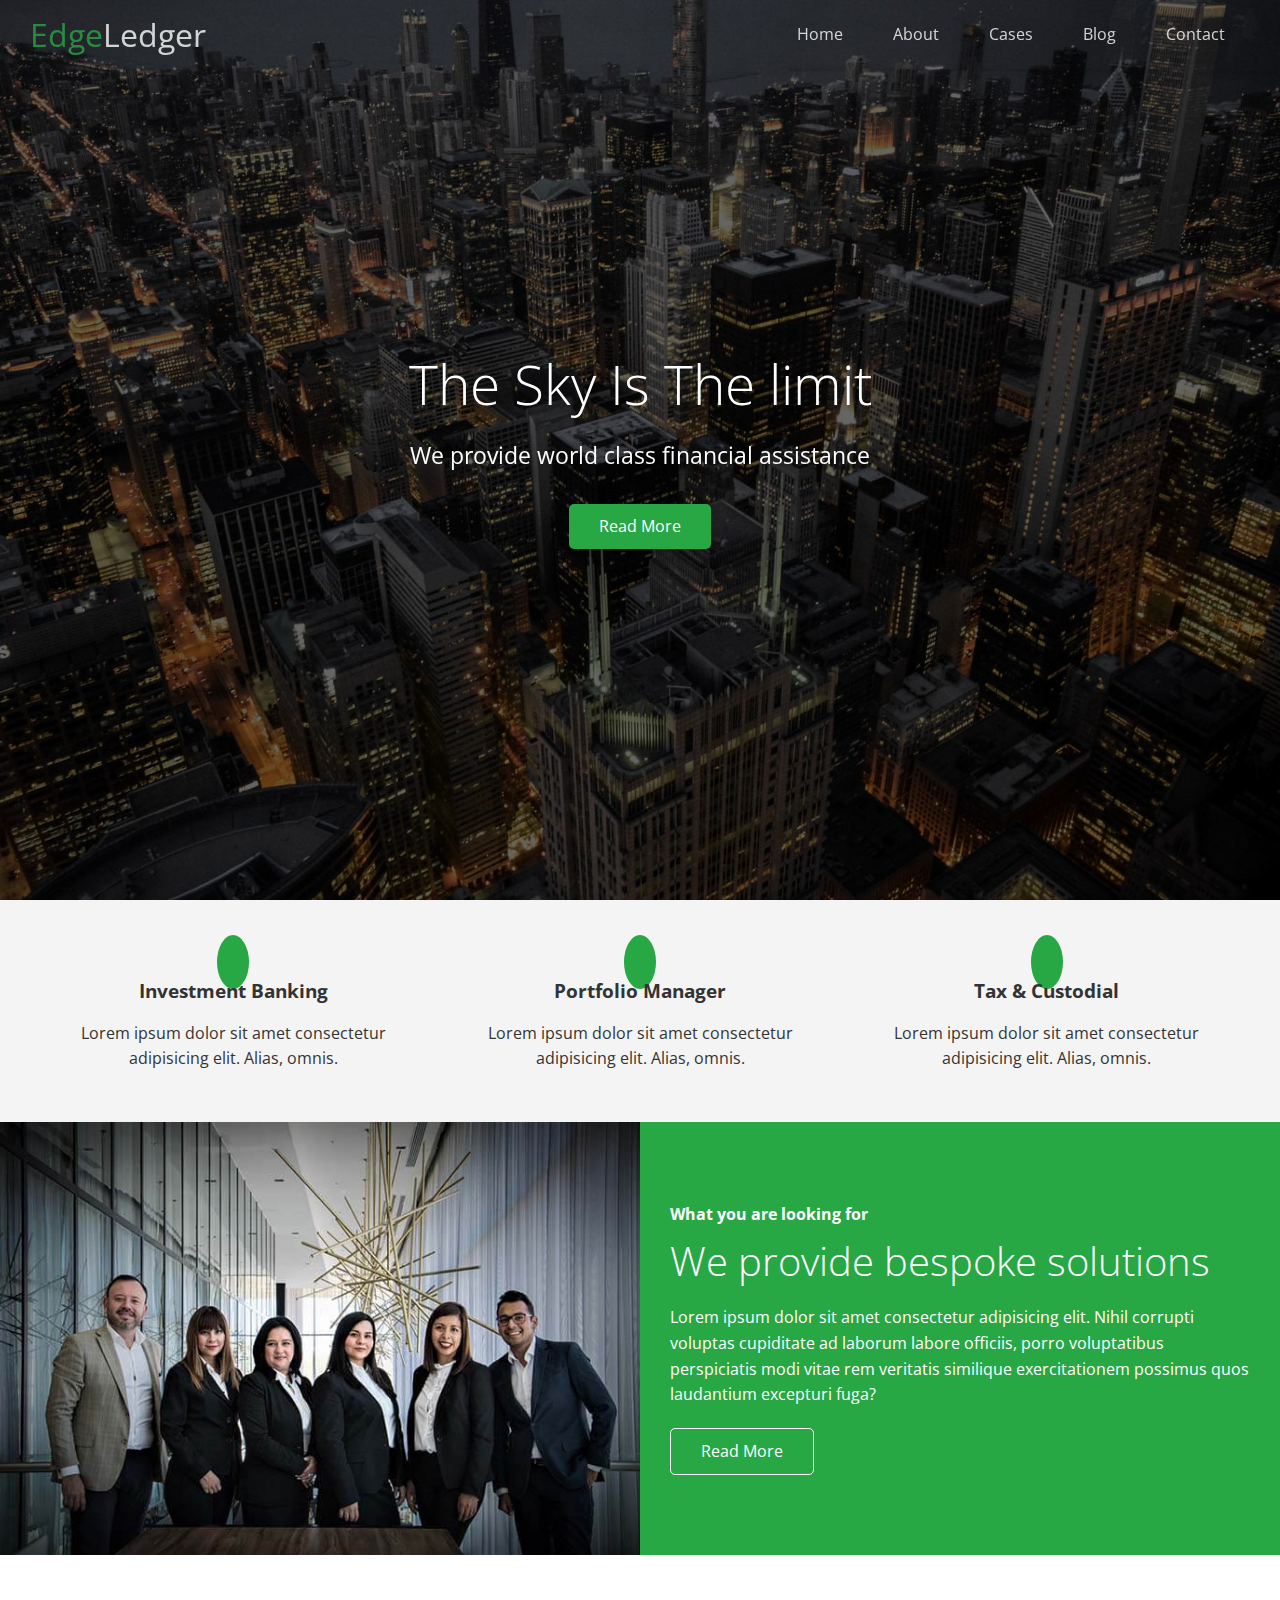
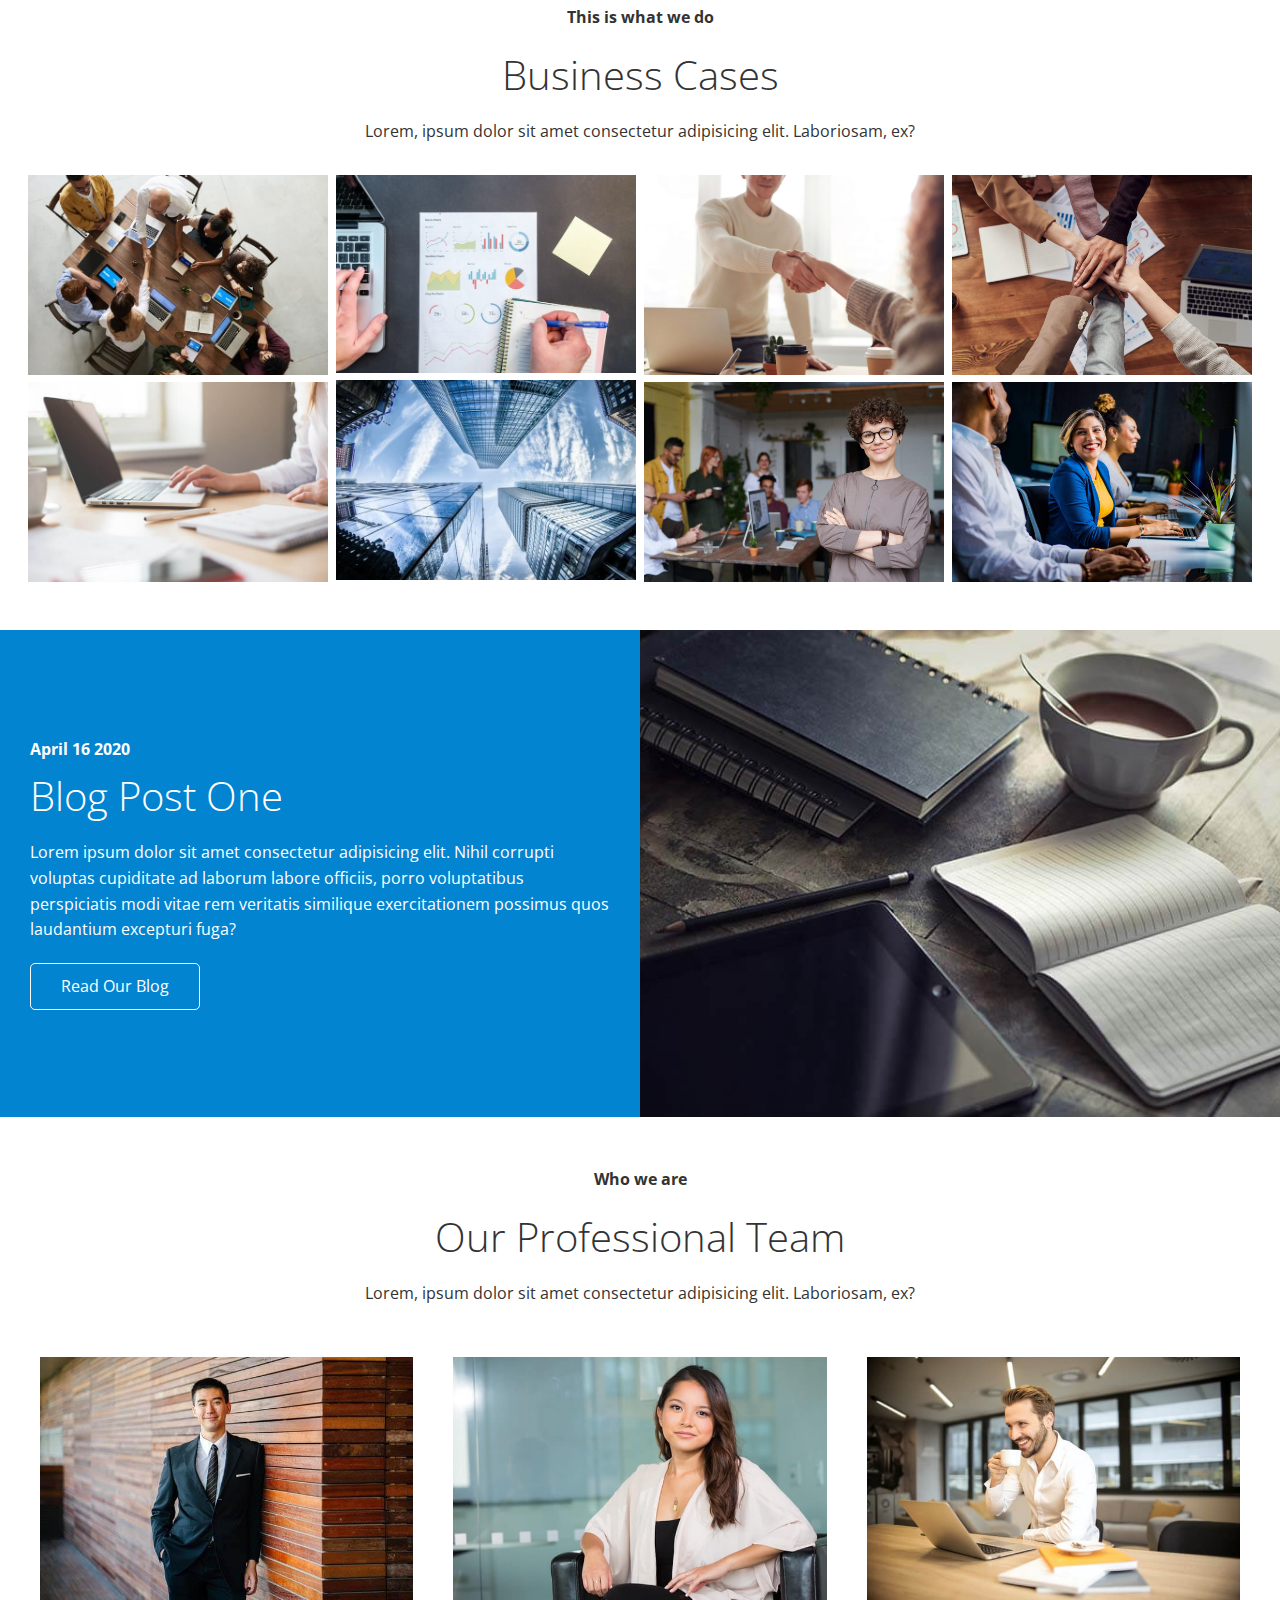
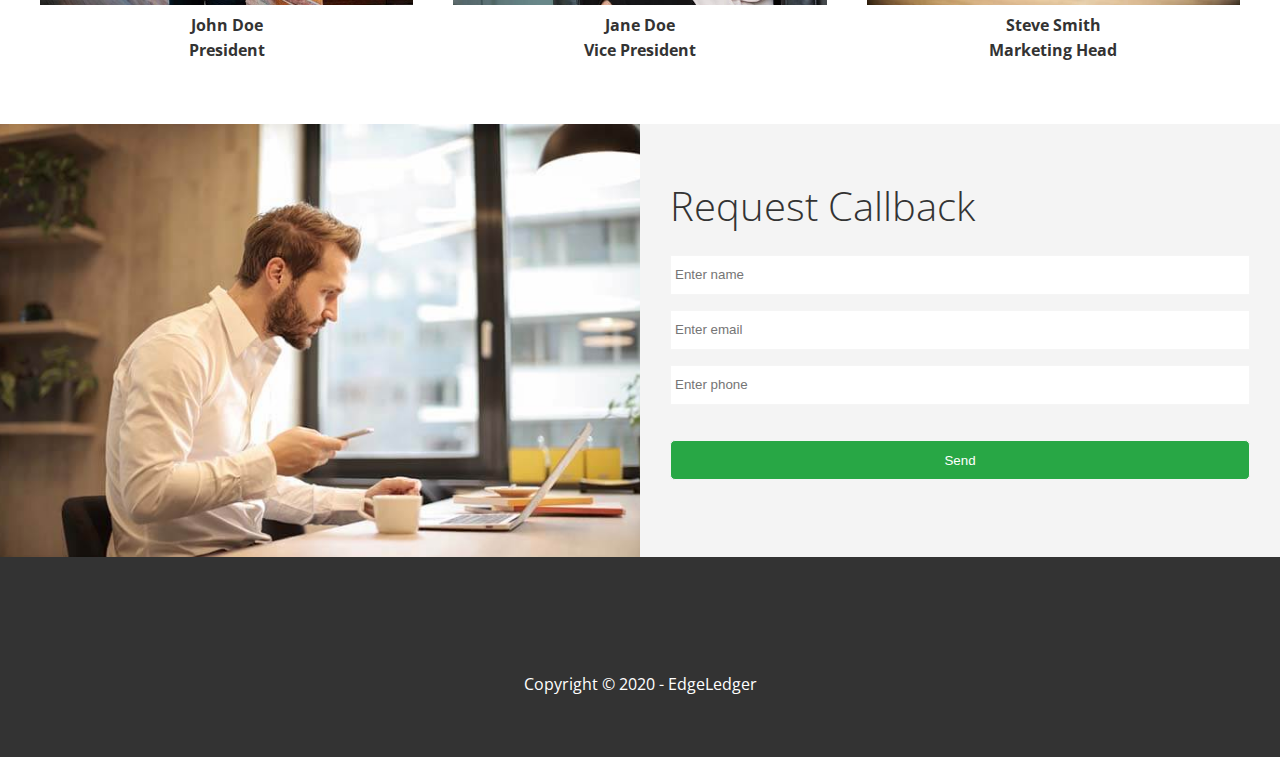
==== index.html @ afc80b27 "Add files via upload" ====
<!DOCTYPE html>
<html lang="en">

<head>
   <meta charset="UTF-8">
   <meta http-equiv="X-UA-Compatible" content="IE=edge">
   <meta name="viewport" content="width=device-width, initial-scale=1.0">
   <link rel="shortcut icon" type="image/x-icon" href="/favicon.ico">
   <link rel="stylesheet" href="https://cdnjs.cloudflare.com/ajax/libs/font-awesome/5.15.3/css/all.min.css"
      integrity="sha512-iBBXm8fW90+nuLcSKlbmrPcLa0OT92xO1BIsZ+ywDWZCvqsWgccV3gFoRBv0z+8dLJgyAHIhR35VZc2oM/gI1w=="
      crossorigin="anonymous" referrerpolicy="no-referrer" />
   <link rel="stylesheet" href="css/lightbox.min.css">
   <link rel="stylesheet" href="css/utilities.css">
   <link rel="stylesheet" href="css/style.css">
   <title>Welcome to EdgeLedger</title>
</head>

<body id="home">
   <header class="hero">
      <div class="navbar top" id="navbar">
         <h1 class="logo">
            <span class="text-primary"><i class="fas fa-book-open"></i>
               Edge</span>Ledger
         </h1>
         <nav>
            <ul>
               <li><a href="#home">Home</a></li>
               <li><a href="#about">About</a></li>
               <li><a href="#cases">Cases</a></li>
               <li><a href="#blog">Blog</a></li>
               <li><a href="#contact">Contact</a></li>
            </ul>
         </nav>
      </div>

      <div class="content">
         <h1>The Sky Is The limit</h1>
         <p>We provide world class financial assistance</p>
         <a href="#about" class="btn"><i class="fas fa-chevron-right"></i>
            Read More</a>
      </div>
   </header>

   <main>
      <!-- About: Icons -->
      <section id="about" class="icons bg-light">
         <div class="flex-items">
            <div>
               <i class="fas fa-university fa-2x"></i>
               <div>
                  <h3>Investment Banking</h3>
                  <p>Lorem ipsum dolor sit amet consectetur adipisicing elit. Alias, omnis.</p>
               </div>
            </div>
            <div>
               <i class="fas fa-book-reader fa-2x"></i>
               <div>
                  <h3>Portfolio Manager</h3>
                  <p>Lorem ipsum dolor sit amet consectetur adipisicing elit. Alias, omnis.</p>
               </div>
            </div>
            <div>
               <i class="fas fa-pencil-alt fa-2x"></i>
               <div>
                  <h3>Tax & Custodial</h3>
                  <p>Lorem ipsum dolor sit amet consectetur adipisicing elit. Alias, omnis.</p>
               </div>
            </div>
         </div>
      </section>

      <!-- About: Solutions -->
      <section class="solutions flex-columns">
         <div class="row">
            <div class="column">
               <div class="column-1">
                  <img src="/img/home/people.jpg" alt="People">
               </div>
            </div>
            <div class="column">
               <div class="column-2 bg-primary">
                  <h4>What you are looking for</h4>
                  <h2>We provide bespoke solutions</h2>
                  <p>Lorem ipsum dolor sit amet consectetur adipisicing elit. Nihil corrupti voluptas cupiditate ad
                     laborum labore officiis, porro voluptatibus perspiciatis modi vitae rem veritatis similique
                     exercitationem possimus quos laudantium excepturi fuga?</p>
                  <a href="#" class="btn btn-outline">
                     <i class="fas fa-chevron"></i>
                     Read More
                  </a>
               </div>
            </div>
         </div>
      </section>

      <!-- Cases -->
      <section id="cases" class="cases flex-grid section-padding">
         <header class="section-header">
            <h4>This is what we do</h4>
            <h2>Business Cases</h2>
            <p>Lorem, ipsum dolor sit amet consectetur adipisicing elit. Laboriosam, ex?</p>
         </header>
         <div class="row">
            <div class="column">
               <a href="/img/cases/cases1.jpg" data-lightbox="cases"
                  data-title="Lorem, ipsum dolor sit amet consectetur adipisicing elit. Laboriosam, ex?">
                  <img src="/img/cases/cases1.jpg" alt="">
               </a>
               <a href="/img/cases/cases2.jpg" data-lightbox="cases"
                  data-title="Lorem, ipsum dolor sit amet consectetur adipisicing elit. Laboriosam, ex?">
                  <img src="/img/cases/cases2.jpg" alt="">
               </a>
            </div>
            <div class="column">
               <a href="/img/cases/cases3.jpg" data-lightbox="cases"
                  data-title="Lorem, ipsum dolor sit amet consectetur adipisicing elit. Laboriosam, ex?">
                  <img src="/img/cases/cases3.jpg" alt="">
               </a>
               <a href="/img/cases/cases4.jpg" data-lightbox="cases"
                  data-title="Lorem, ipsum dolor sit amet consectetur adipisicing elit. Laboriosam, ex?">
                  <img src="/img/cases/cases4.jpg" alt="">
               </a>
            </div>
            <div class="column">
               <a href="/img/cases/cases5.jpg" data-lightbox="cases"
                  data-title="Lorem, ipsum dolor sit amet consectetur adipisicing elit. Laboriosam, ex?">
                  <img src="/img/cases/cases5.jpg" alt="">
               </a>
               <a href="/img/cases/cases6.jpg" data-lightbox="cases"
                  data-title="Lorem, ipsum dolor sit amet consectetur adipisicing elit. Laboriosam, ex?">
                  <img src="/img/cases/cases6.jpg" alt="">
               </a>
            </div>
            <div class="column">
               <a href="/img/cases/cases7.jpg" data-lightbox="cases"
                  data-title="Lorem, ipsum dolor sit amet consectetur adipisicing elit. Laboriosam, ex?">
                  <img src="/img/cases/cases7.jpg" alt="">
               </a>
               <a href="/img/cases/cases8.jpg" data-lightbox="cases"
                  data-title="Lorem, ipsum dolor sit amet consectetur adipisicing elit. Laboriosam, ex?">
                  <img src="/img/cases/cases8.jpg" alt="">
               </a>
            </div>
         </div>
      </section>

      <!-- Blog -->
      <section id="blog" class="blog flex-columns flex-reverse">
         <div class="row">
            <div class="column">
               <div class="column-1">
                  <img src="/img/home/blog.jpg" alt="Blog">
               </div>
            </div>
            <div class="column">
               <div class="column-2 bg-secondary">
                  <h4>April 16 2020</h4>
                  <h2>Blog Post One</h2>
                  <p>Lorem ipsum dolor sit amet consectetur adipisicing elit. Nihil corrupti voluptas cupiditate ad
                     laborum labore officiis, porro voluptatibus perspiciatis modi vitae rem veritatis similique
                     exercitationem possimus quos laudantium excepturi fuga?</p>
                  <a href="blog.html" class="btn btn-outline">
                     <i class="fas fa-chevron"></i>
                     Read Our Blog
                  </a>
               </div>
            </div>
         </div>
      </section>

      <!-- Team -->
      <section id="team" class="team section-padding">
         <header class="section-header">
            <h4>Who we are</h4>
            <h2>Our Professional Team</h2>
            <p>Lorem, ipsum dolor sit amet consectetur adipisicing elit. Laboriosam, ex?</p>
         </header>
         <div class="flex-items">
            <div>
               <img src="/img/team/person1.jpg" alt="">
               <h4>John Doe
                  <p>President</p>
               </h4>
            </div>
            <div>
               <img src="/img/team/person2.jpg" alt="">
               <h4>Jane Doe
                  <p>Vice President</p>
               </h4>
            </div>
            <div>
               <img src="/img/team/person3.jpg" alt="">
               <h4>Steve Smith
                  <p>Marketing Head</p>
               </h4>
            </div>
         </div>
         </div>
      </section>

      <!-- Contact -->
      <section id="contact" class="contact flex-columns">
         <div class="row">
            <div class="column">
               <div class="column-1">
                  <img src="/img/home/contact.jpg" alt="Contact">
               </div>
            </div>
            <div class="column">
               <div class="column-2 bg-light">
                  <h2>Request Callback</h2>
                  <form action="process.php" class="callback-form">
                     <div class="form-control" method="POST">
                        <label for="name"></label>
                        <input type="text" name="name" id="name" placeholder="Enter name">
                     </div>
                     <div class="form-control">
                        <label for="email"></label>
                        <input type="text" name="email" id="email" placeholder="Enter email">
                     </div>
                     <div class="form-control">
                        <label for="phone"></label>
                        <input type="text" name="phone" id="phone" placeholder="Enter phone">
                     </div>
                     <input type="submit" value="Send" id="submit" class="btn">
                  </form>
               </div>
            </div>
         </div>
      </section>
   </main>

   <footer class="footer bg-dark">
      <div class="social">
         <a href="#"><i class="fab fa-facebook fa-2x"></i></a>
         <a href="#"><i class="fab fa-twitter fa-2x"></i></a>
         <a href="#"><i class="fab fa-youtube fa-2x"></i></a>
         <a href="#"><i class="fab fa-linkedin fa-2x"></i></a>
      </div>
      <p>Copyright &copy; 2020 - EdgeLedger</p>
   </footer>

   <script src="https://code.jquery.com/jquery-3.6.0.min.js"
      integrity="sha256-/xUj+3OJU5yExlq6GSYGSHk7tPXikynS7ogEvDej/m4=" crossorigin="anonymous"></script>

   <script src="/js/lightbox.min.js"></script>
   <script>
      const navbar = document.getElementById('navbar');
      let scrolled = false;

      window.onscroll = function () {
         if (window.pageYOffset > 100) {
            navbar.classList.remove('top');
            if (!scrolled) {
               navbar.style.transform = 'translateY(-70px)';
            }
            setTimeout(function () {
               navbar.style.transform = 'translateY(0)';
               scrolled = true;
            }, 200);
         } else {
            navbar.classList.add('top')
            scrolled = false;
         }
      };

      // Smooth Scrolling //
      $('#navbar a').on('click', function (e) {
         if (this.hash !== '') {
            e.preventDefault();

            const hash = this.hash;

            $('html, body').animate(
               {
                  scrollTop: $(hash).offset().top - 90,
               },
               800
            );
         }

      });

   </script>
</body>

</html>
---- css/utilities.css ----
/* Text colors */
.text-primary {
   color: #28a745;
}

.text-secondary {
   color: #0284d0;
}

/* Button */
.btn {
   cursor: pointer;
   display: inline-block;
   padding: 10px 30px;
   color: #fff;
   background-color: #28a745;
   border: none;
   border-radius: 5px;
}

.btn:hover {
   background-color: #208638;
}

.btn-primary,
.bg-primary {
   background-color: #28a745;
   color: #fff;
}

.btn-secondary,
.bg-secondary {
   background: #0284d0;
   color: #fff;
}

.btn-dark,
.bg-dark {
   background: #333;
   color: #fff;
}

.btn-light,
.bg-light {
   background: #f4f4f4;
   color: #333;
}

.btn-outline {
   background: transparent;
   border: 1px solid #fff;
}

/* Flex items */
.flex-items {
   display: flex;
   text-align: center;
   justify-content: center;
   text-align: center;
   height: 100%;
}

.flex-items > div {
   padding: 20px;
}

/* Flex columns */

.flex-columns.flex-reverse .row {
   flex-direction: row-reverse;
}
.flex-columns .row {
   display: flex;
   flex-direction: row;
   flex-wrap: wrap;
   width: 100%;
}

.flex-columns .column {
   display: flex;
   flex-direction: column;
   flex-basis: 100%;
   flex: 1;
}

.flex-columns .column .column-1,
.flex-columns .column .column-2 {
   height: 100%;
}
.flex-columns img {
   width: 100%;
   height: 100%;
   object-fit: cover;
}

.flex-columns .column-2 {
   display: flex;
   flex-direction: column;
   align-items: flex-start;
   justify-content: center;
   padding: 30px;
}

.flex-columns h2 {
   font-size: 40px;
   font-weight: 100;
}

.flex-columns h4 {
   margin-bottom: 10px;
}

.flex-columns p {
   margin: 20px 0;
}

/* Section header */
.section-header {
   padding: 30px;
   display: flex;
   flex-direction: column;
   align-items: center;
   justify-content: center;
   text-align: center;
}

.section-header h2 {
   font-size: 40px;
   margin: 20px 0;
}

.section-padding {
   padding: 20px 20px 40px;
}

/* Flex grid */
.flex-grid .row {
   display: flex;
   flex-wrap: wrap;
   padding: 0 4px;
}

.flex-grid .column {
   flex: 25%;
   max-width: 25%;
   padding: 0 4px;
}

/* Callback form */
.callback-form {
   width: 100%;
   padding: 20px 0;
}

.callback-form label {
   display: block;
   margin-bottom: 5px;
}

.callback-form .form-control {
   margin-bottom: 15px;
}
.callback-form input {
   width: 100%;
   padding: 4px;
   height: 40px;
   border: #f5f5f5 1px solid;
}

.callback-form input:focus {
   outline-color: #28a745;
}

.callback-form .btn {
   padding: 12px 0;
   margin-top: 20px;
}
---- css/style.css ----
@import url('https://fonts.googleapis.com/css2?family=Open+Sans:wght@300;400&display=swap');

* {
   box-sizing: border-box;
   padding: 0;
   margin: 0;
}

body {
   font-family: 'Open Sans', sans-serif;
   background: #fff;
   color: #333;
   line-height: 1.6;
}

ul {
   list-style: none;
}

a {
   color: #333;
   text-decoration: none;
}

h1, h2 {
   font-weight: 300;
   line-height: 1.2;
}

p {
   margin: 10px, 0;
}

img {
   width: 100%;
}

/* Navbar */
.navbar {
   display: flex;
   align-items: center;
   justify-content: space-between;
   background-color: #333;
   color: #fff;
   opacity: 0.8;
   width: 100%;
   height: 70px;
   position: fixed;
   top: 0px;
   padding: 0 30px;
   transition: 0.5s ease-in;
}

.navbar.top {
   background: transparent;
}

.navbar a {
   color: #fff;
   padding: 10px 20px;
   margin: 0 5px;
}

.navbar a:hover {
   border-bottom: #28a745 2px solid;
}

.navbar ul {
   display: flex;
}

.navbar .logo {
   font-weight: 400;
}

/* Header */
.hero {
   background: url(/img/home/showcase.jpg) no-repeat center center/cover;
   height: 100vh;
   position: relative;
   color: #fff;
}

.hero .content {
   display: flex;
   flex-direction: column;
   align-items: center;
   justify-content: center;
   text-align: center;
   height: 100%;
   padding: 0 20px;
}

.hero .content h1 {
   font-size: 55px;
}

.hero .content p {
   font-size: 23px;
   max-width: 600px;
   margin: 20px 0 30px;
}

.hero::before {
   content: '';
   position: absolute;
   top: 0;
   left: 0;
   width: 100%;
   height: 100%;
   background: rgba(0,0,0,0.6)
}

.hero * {
   z-index: 10;
}

.hero.blog {
   background: url(/img/home/blog.jpg) no-repeat center center/cover;
   height: 50vh;
}

/* Icons */
.icons {
   padding: 30px;
}

.icons h3 {
   font-weight: bold;
   margin-bottom: 15px;
}

.icons i {
   background-color: #28a745;
   color: #fff;
   padding: 1rem;
   border-radius: 50%;
   margin-bottom: 15px;
}

.cases img:hover {
   opacity: 0.7;
}

/* Post */
.post {
   padding: 50px 30px;
}

.post h2 {
   font-size: 40px;
   margin-bottom: 20px;
   padding-bottom 10px;
   border-bottom: #cc solid 1px;
}

.post .meta {
   margin-bottom: 30px;
}

.post img {
   width: 300px;
   display: block;
   margin: 0 auto 30px;
}

/* Footer */
.footer {
   display: flex;
   flex-direction : column;
   align-items: center;
   justify-content: center;
   text-align: center;
   height: 200px;
}

.footer a {
   color: #fff;
}

.footer a:hover {
   color: #28a745;
}

.footer .social > * {
   margin: 0 15px 0;
}

.footer p {
   margin-top: 30px;
}

/* Mobile */
@media(max-width: 768px) {
   .navbar {
      flex-direction: column;
      height: 90px;
      padding: 10px;
      overflow: none;
   }

   .navbar a {
      padding: 10px 10px;
      margin: 0 6px;
   }

   .flex-items {
      flex-direction: column;
   }

   .flex-columns .column, .flex-grid .column {
      flex: 100%;
      max-width: 100%;
   }
   
   .team img {
      width: 70%;
   }
}
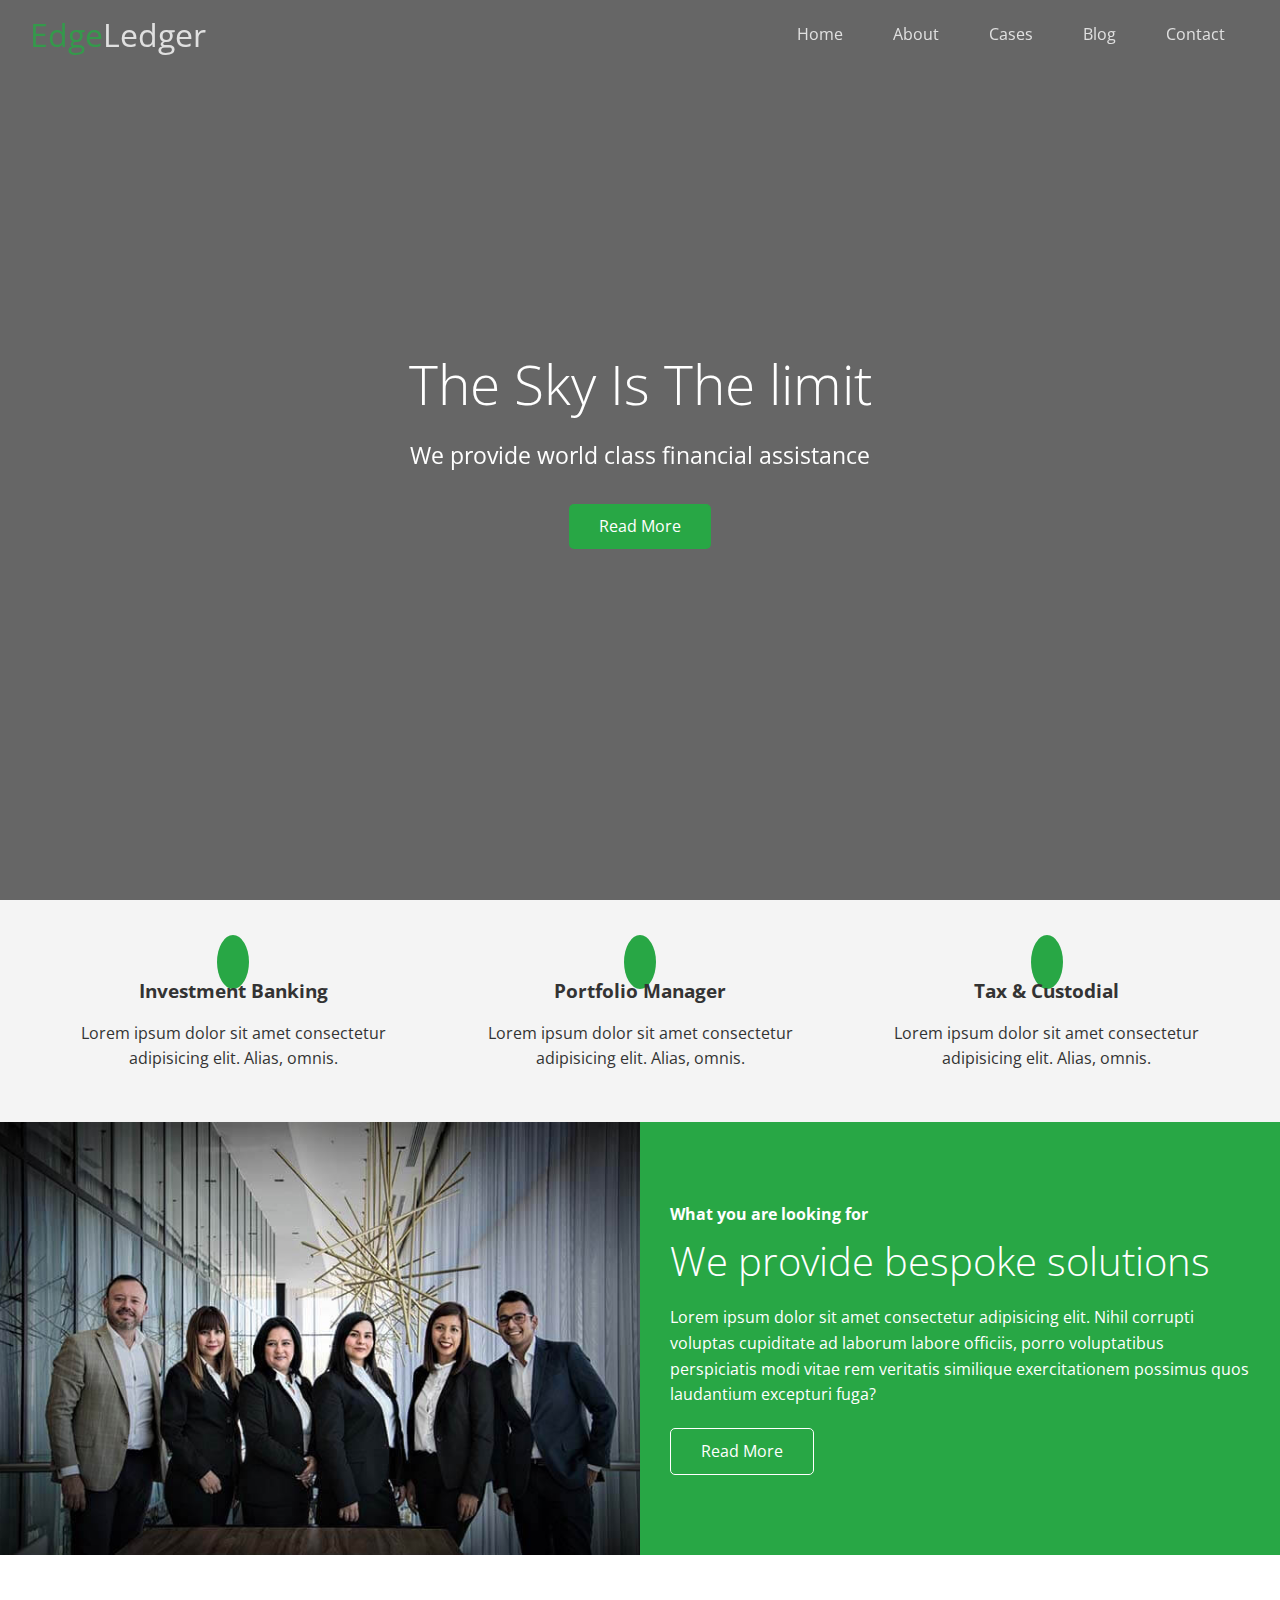
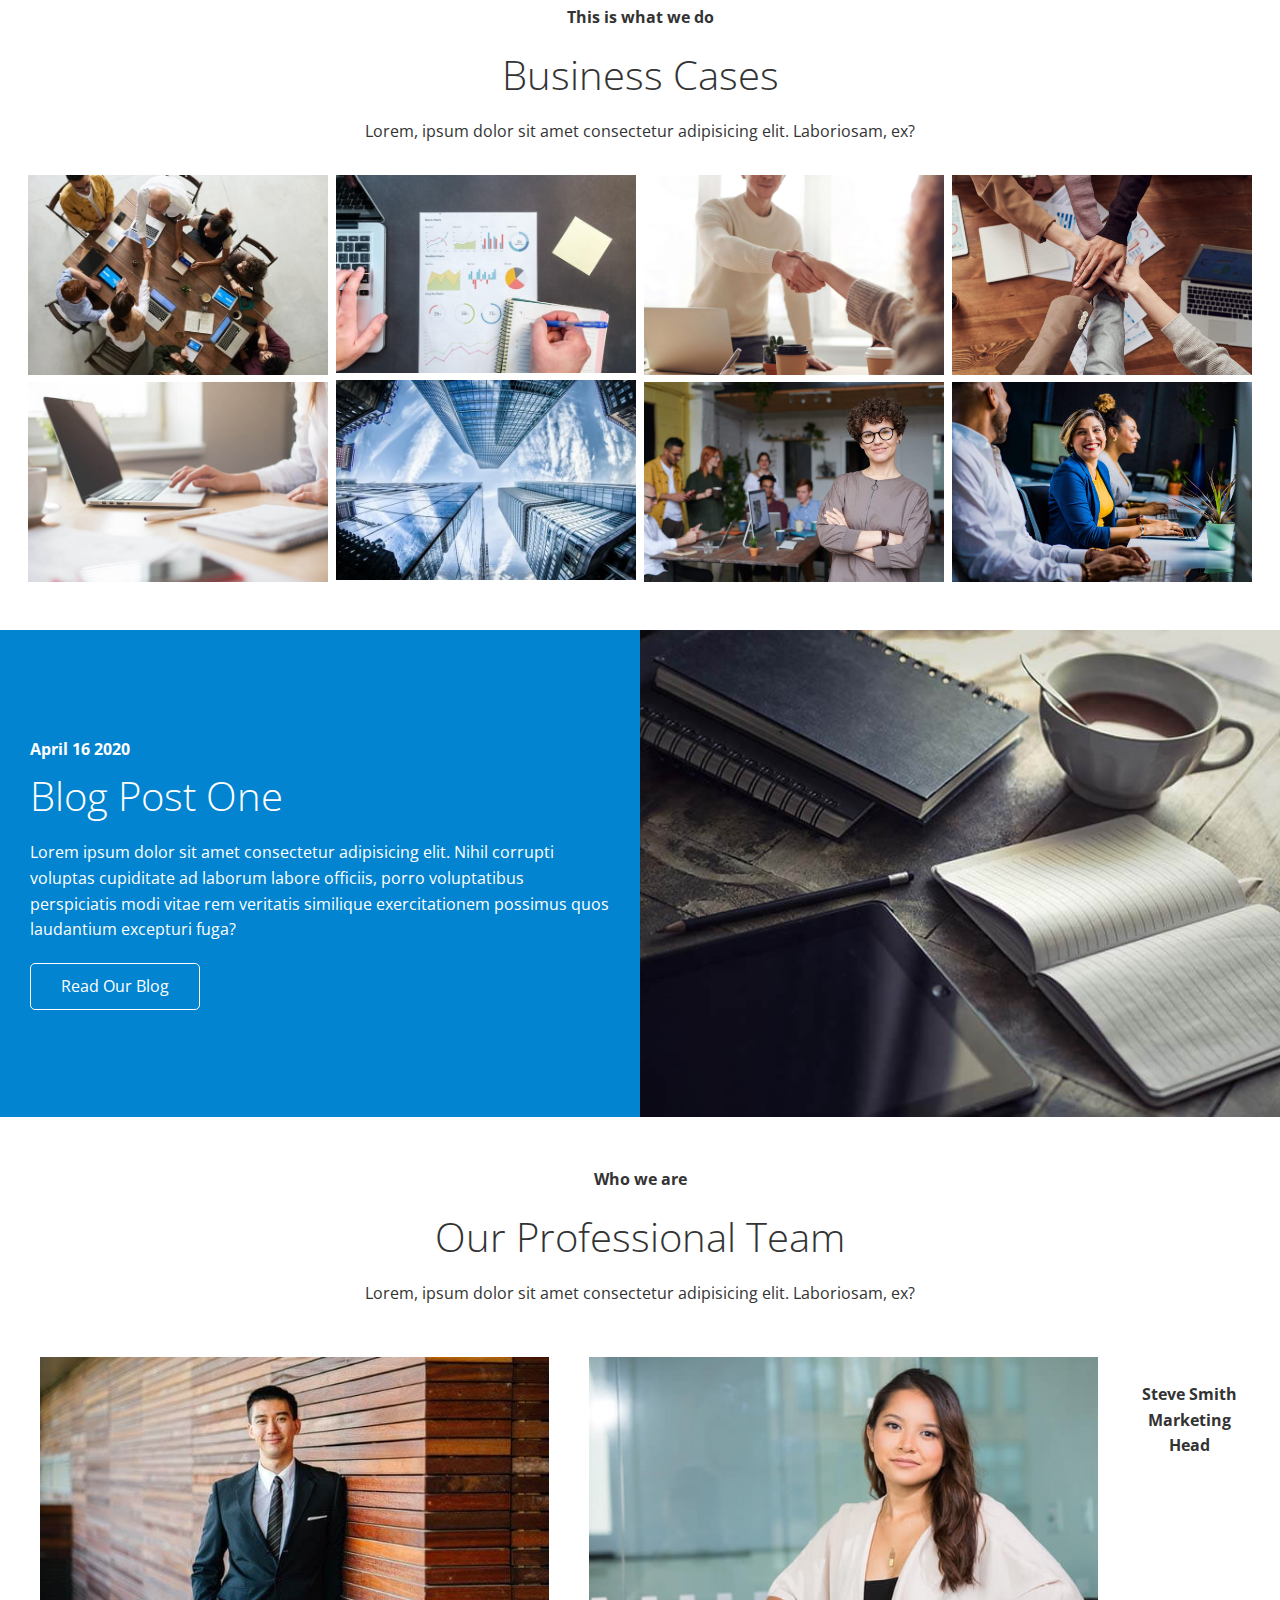
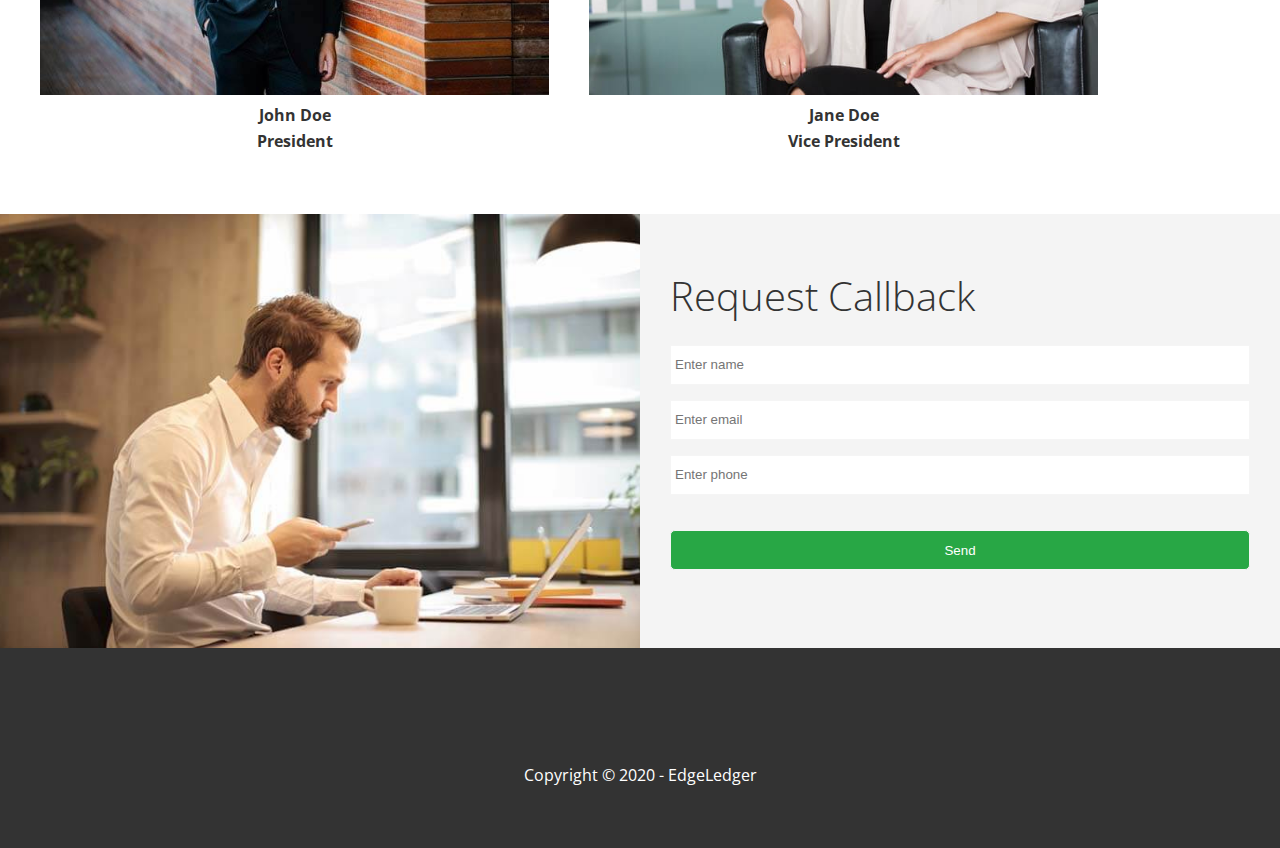
==== commit 96878316: "Add files via upload" ====
--- a/index.html
+++ b/index.html
@@ -5,7 +5,7 @@
    <meta charset="UTF-8">
    <meta http-equiv="X-UA-Compatible" content="IE=edge">
    <meta name="viewport" content="width=device-width, initial-scale=1.0">
-   <link rel="shortcut icon" type="image/x-icon" href="/favicon.ico">
+   <link rel="shortcut icon" type="image/x-icon" href="../favicon.ico">
    <link rel="stylesheet" href="https://cdnjs.cloudflare.com/ajax/libs/font-awesome/5.15.3/css/all.min.css"
       integrity="sha512-iBBXm8fW90+nuLcSKlbmrPcLa0OT92xO1BIsZ+ywDWZCvqsWgccV3gFoRBv0z+8dLJgyAHIhR35VZc2oM/gI1w=="
       crossorigin="anonymous" referrerpolicy="no-referrer" />
@@ -74,7 +74,7 @@
          <div class="row">
             <div class="column">
                <div class="column-1">
-                  <img src="/img/home/people.jpg" alt="People">
+                  <img src="../img/home/people.jpg" alt="People">
                </div>
             </div>
             <div class="column">
@@ -102,43 +102,43 @@
          </header>
          <div class="row">
             <div class="column">
-               <a href="/img/cases/cases1.jpg" data-lightbox="cases"
-                  data-title="Lorem, ipsum dolor sit amet consectetur adipisicing elit. Laboriosam, ex?">
-                  <img src="/img/cases/cases1.jpg" alt="">
-               </a>
-               <a href="/img/cases/cases2.jpg" data-lightbox="cases"
-                  data-title="Lorem, ipsum dolor sit amet consectetur adipisicing elit. Laboriosam, ex?">
-                  <img src="/img/cases/cases2.jpg" alt="">
-               </a>
-            </div>
-            <div class="column">
-               <a href="/img/cases/cases3.jpg" data-lightbox="cases"
-                  data-title="Lorem, ipsum dolor sit amet consectetur adipisicing elit. Laboriosam, ex?">
-                  <img src="/img/cases/cases3.jpg" alt="">
-               </a>
-               <a href="/img/cases/cases4.jpg" data-lightbox="cases"
-                  data-title="Lorem, ipsum dolor sit amet consectetur adipisicing elit. Laboriosam, ex?">
-                  <img src="/img/cases/cases4.jpg" alt="">
-               </a>
-            </div>
-            <div class="column">
-               <a href="/img/cases/cases5.jpg" data-lightbox="cases"
-                  data-title="Lorem, ipsum dolor sit amet consectetur adipisicing elit. Laboriosam, ex?">
-                  <img src="/img/cases/cases5.jpg" alt="">
-               </a>
-               <a href="/img/cases/cases6.jpg" data-lightbox="cases"
-                  data-title="Lorem, ipsum dolor sit amet consectetur adipisicing elit. Laboriosam, ex?">
-                  <img src="/img/cases/cases6.jpg" alt="">
-               </a>
-            </div>
-            <div class="column">
-               <a href="/img/cases/cases7.jpg" data-lightbox="cases"
-                  data-title="Lorem, ipsum dolor sit amet consectetur adipisicing elit. Laboriosam, ex?">
-                  <img src="/img/cases/cases7.jpg" alt="">
-               </a>
-               <a href="/img/cases/cases8.jpg" data-lightbox="cases"
-                  data-title="Lorem, ipsum dolor sit amet consectetur adipisicing elit. Laboriosam, ex?">
-                  <img src="/img/cases/cases8.jpg" alt="">
+               <a href="../img/cases/cases1.jpg" data-lightbox="cases"
+                  data-title="Lorem, ipsum dolor sit amet consectetur adipisicing elit. Laboriosam, ex?">
+                  <img src="../img/cases/cases1.jpg" alt="">
+               </a>
+               <a href="../img/cases/cases2.jpg" data-lightbox="cases"
+                  data-title="Lorem, ipsum dolor sit amet consectetur adipisicing elit. Laboriosam, ex?">
+                  <img src="../img/cases/cases2.jpg" alt="">
+               </a>
+            </div>
+            <div class="column">
+               <a href="../img/cases/cases3.jpg" data-lightbox="cases"
+                  data-title="Lorem, ipsum dolor sit amet consectetur adipisicing elit. Laboriosam, ex?">
+                  <img src="../img/cases/cases3.jpg" alt="">
+               </a>
+               <a href="../img/cases/cases4.jpg" data-lightbox="cases"
+                  data-title="Lorem, ipsum dolor sit amet consectetur adipisicing elit. Laboriosam, ex?">
+                  <img src="../img/cases/cases4.jpg" alt="">
+               </a>
+            </div>
+            <div class="column">
+               <a href="../img/cases/cases5.jpg" data-lightbox="cases"
+                  data-title="Lorem, ipsum dolor sit amet consectetur adipisicing elit. Laboriosam, ex?">
+                  <img src="../img/cases/cases5.jpg" alt="">
+               </a>
+               <a href="../img/cases/cases6.jpg" data-lightbox="cases"
+                  data-title="Lorem, ipsum dolor sit amet consectetur adipisicing elit. Laboriosam, ex?">
+                  <img src="../img/cases/cases6.jpg" alt="">
+               </a>
+            </div>
+            <div class="column">
+               <a href="../img/cases/cases7.jpg" data-lightbox="cases"
+                  data-title="Lorem, ipsum dolor sit amet consectetur adipisicing elit. Laboriosam, ex?">
+                  <img src="../img/cases/cases7.jpg" alt="">
+               </a>
+               <a href="../img/cases/cases8.jpg" data-lightbox="cases"
+                  data-title="Lorem, ipsum dolor sit amet consectetur adipisicing elit. Laboriosam, ex?">
+                  <img src="../img/cases/cases8.jpg" alt="">
                </a>
             </div>
          </div>
@@ -149,7 +149,7 @@
          <div class="row">
             <div class="column">
                <div class="column-1">
-                  <img src="/img/home/blog.jpg" alt="Blog">
+                  <img src="../img/home/blog.jpg" alt="Blog">
                </div>
             </div>
             <div class="column">
@@ -177,19 +177,19 @@
          </header>
          <div class="flex-items">
             <div>
-               <img src="/img/team/person1.jpg" alt="">
+               <img src="../img/team/person1.jpg" alt="">
                <h4>John Doe
                   <p>President</p>
                </h4>
             </div>
             <div>
-               <img src="/img/team/person2.jpg" alt="">
+               <img src="../img/team/person2.jpg" alt="">
                <h4>Jane Doe
                   <p>Vice President</p>
                </h4>
             </div>
             <div>
-               <img src="/img/team/person3.jpg" alt="">
+               <img src=../img/team/person3.jpg" alt="">
                <h4>Steve Smith
                   <p>Marketing Head</p>
                </h4>
@@ -203,7 +203,7 @@
          <div class="row">
             <div class="column">
                <div class="column-1">
-                  <img src="/img/home/contact.jpg" alt="Contact">
+                  <img src="../img/home/contact.jpg" alt="Contact">
                </div>
             </div>
             <div class="column">
--- a/css/style.css
+++ b/css/style.css
@@ -75,7 +75,7 @@
 
 /* Header */
 .hero {
-   background: url(/img/home/showcase.jpg) no-repeat center center/cover;
+   background: url(./img/home/showcase.jpg) no-repeat center center/cover;
    height: 100vh;
    position: relative;
    color: #fff;
@@ -116,7 +116,7 @@
 }
 
 .hero.blog {
-   background: url(/img/home/blog.jpg) no-repeat center center/cover;
+   background: url(./img/home/blog.jpg) no-repeat center center/cover;
    height: 50vh;
 }
 
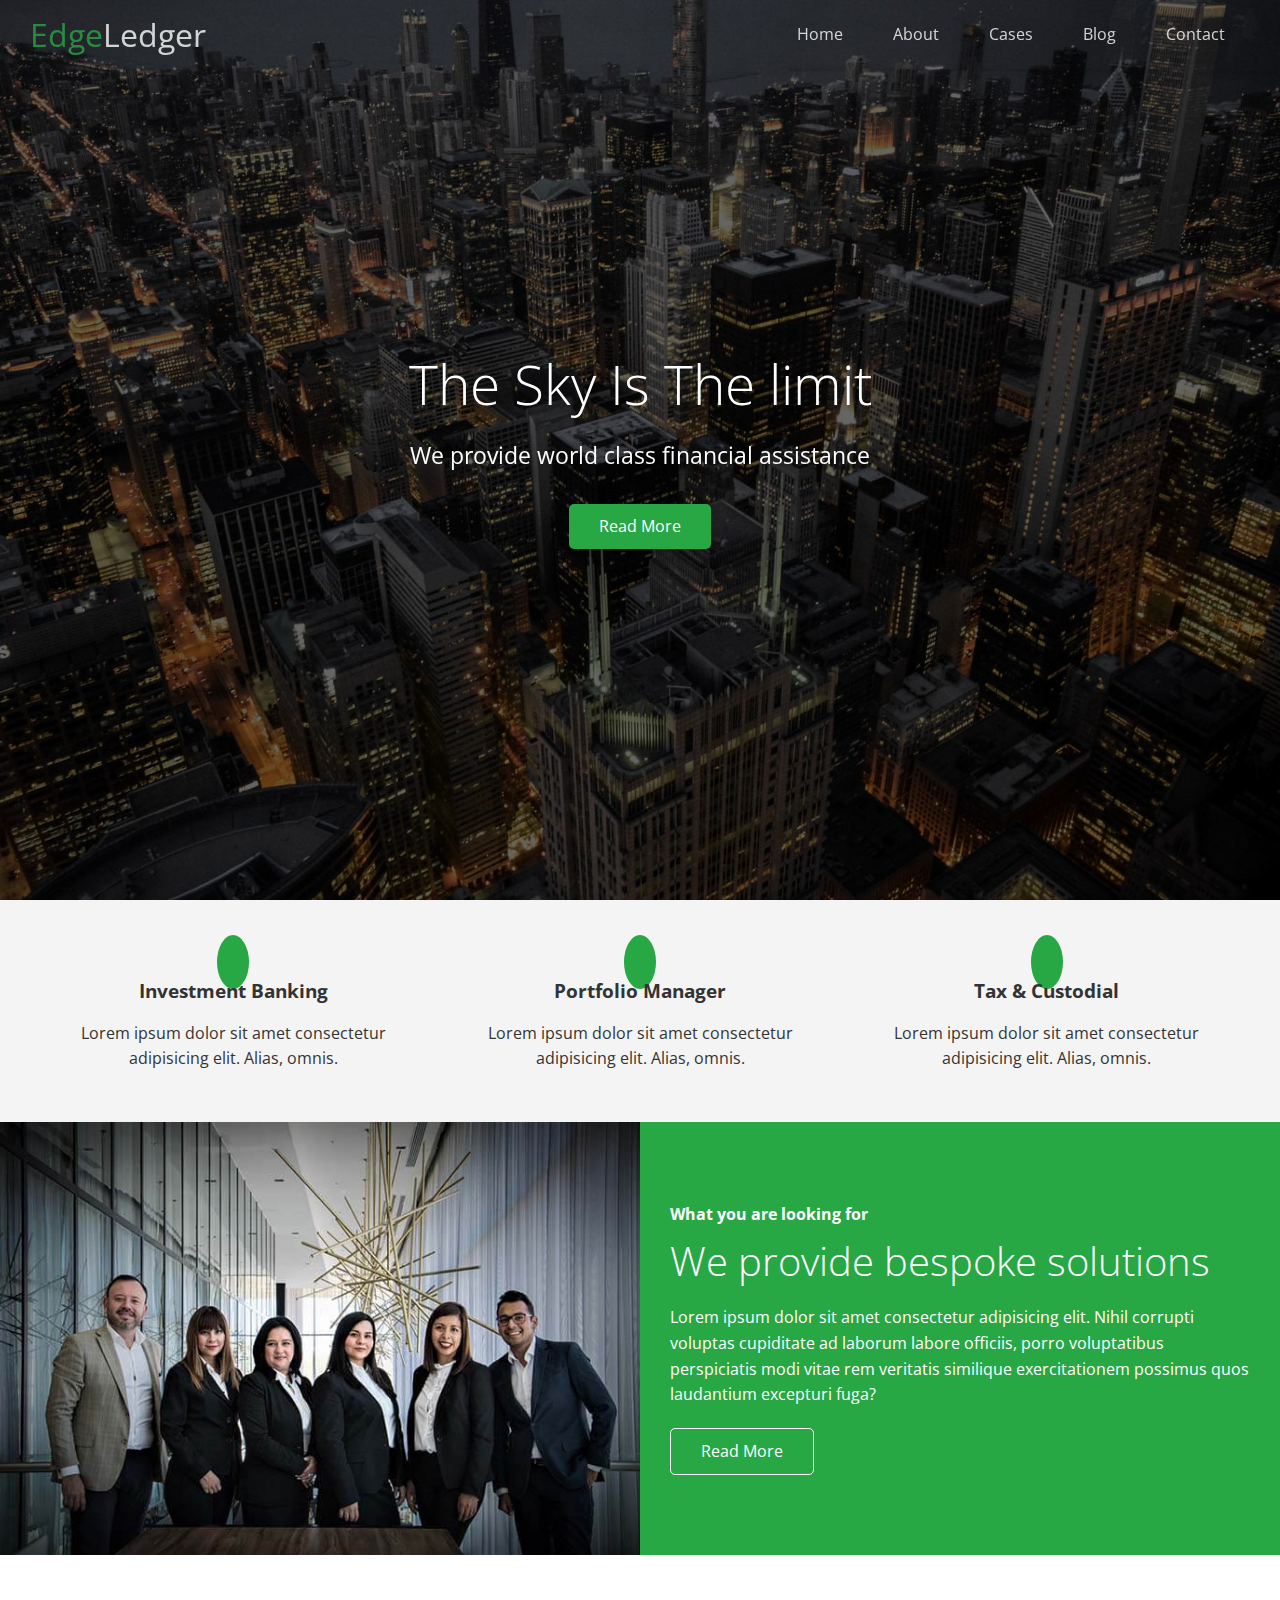
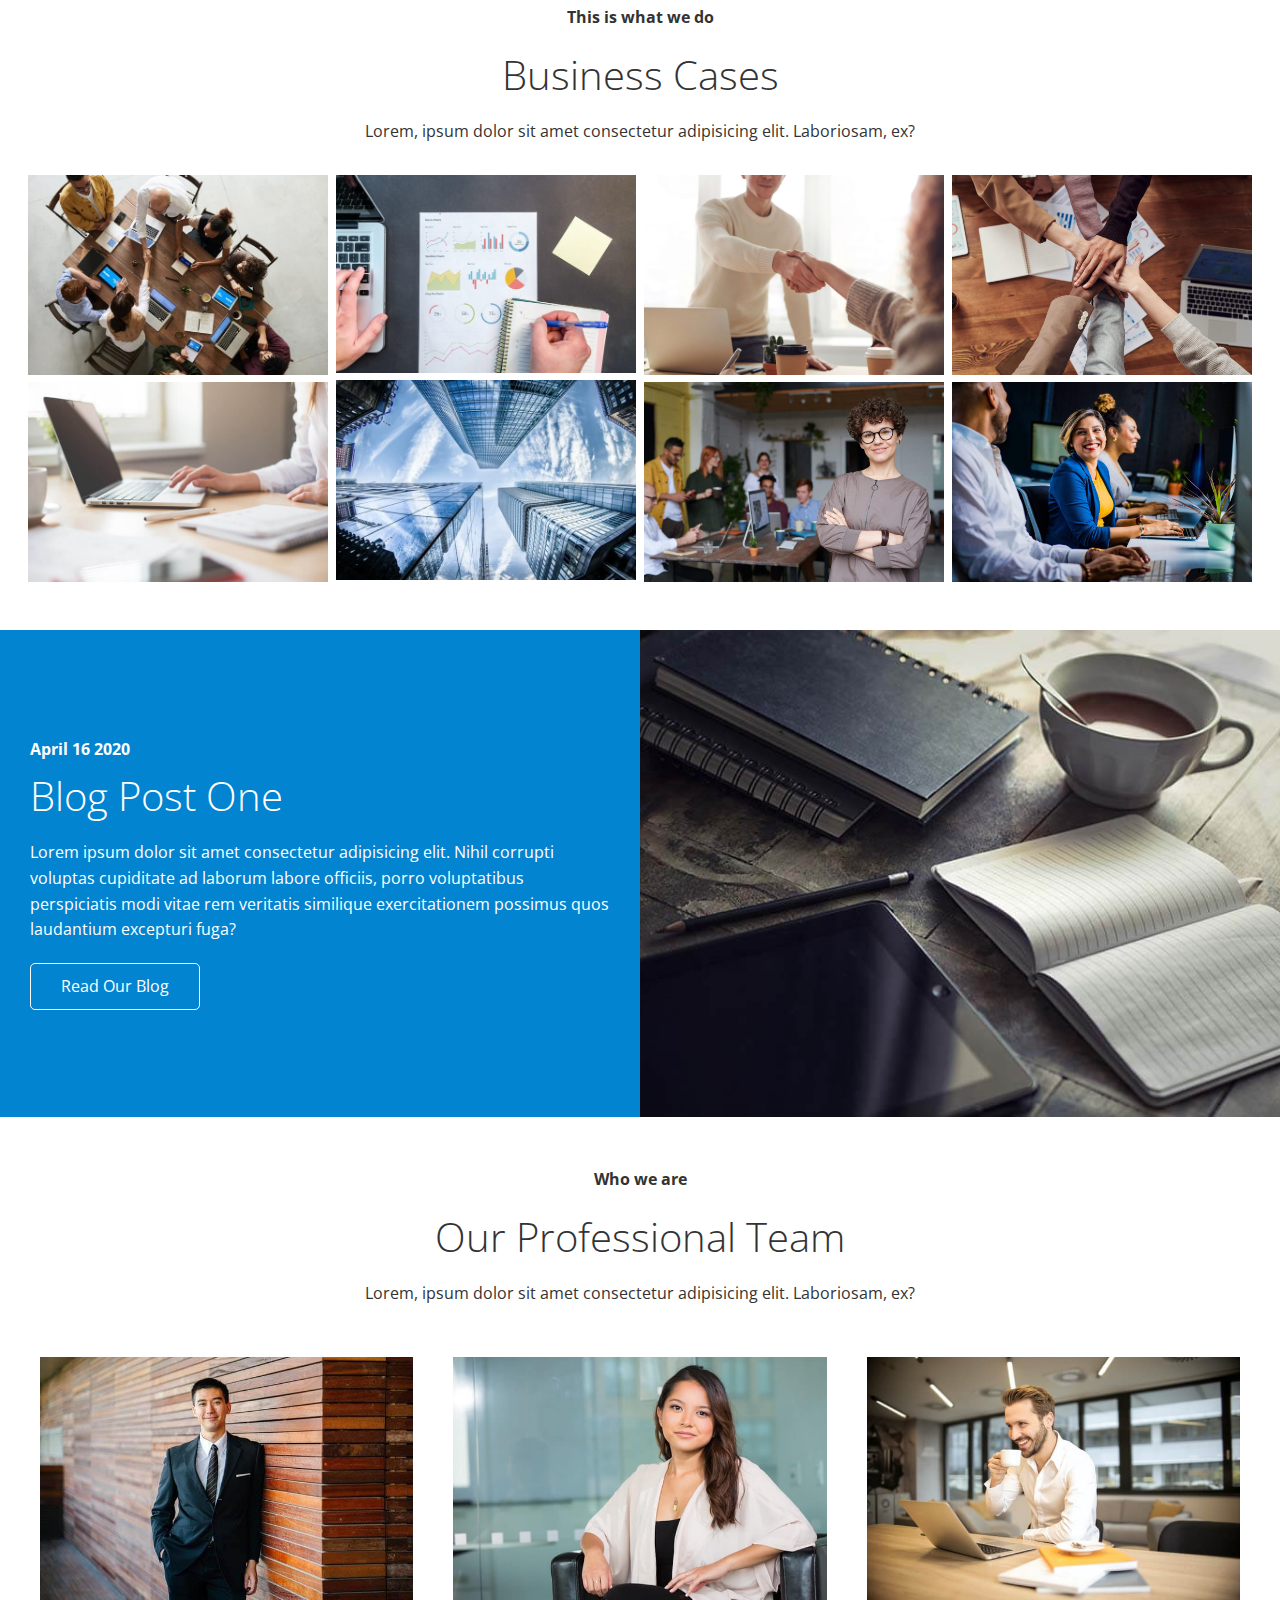
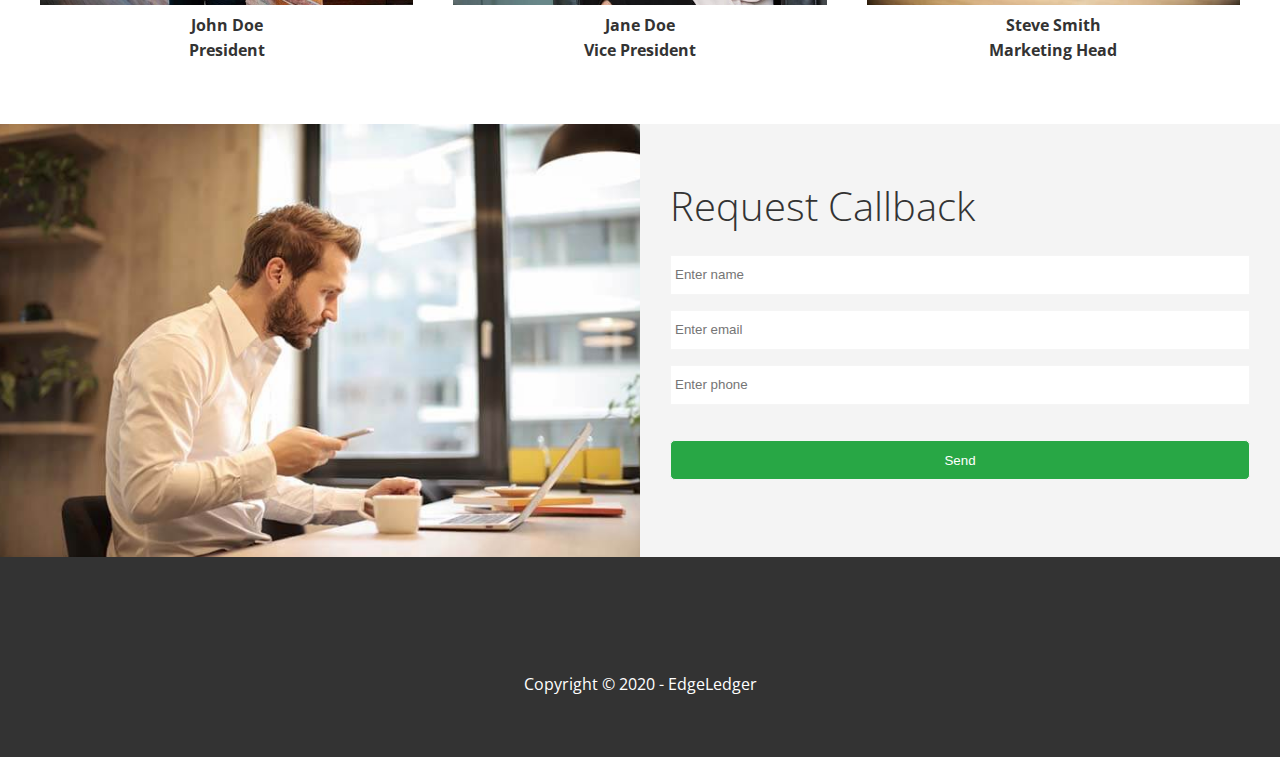
==== commit 4c23f9b8: "Add files via upload" ====
--- a/index.html
+++ b/index.html
@@ -5,7 +5,7 @@
    <meta charset="UTF-8">
    <meta http-equiv="X-UA-Compatible" content="IE=edge">
    <meta name="viewport" content="width=device-width, initial-scale=1.0">
-   <link rel="shortcut icon" type="image/x-icon" href="../favicon.ico">
+   <link rel="shortcut icon" type="image/x-icon" href="/favicon.ico">
    <link rel="stylesheet" href="https://cdnjs.cloudflare.com/ajax/libs/font-awesome/5.15.3/css/all.min.css"
       integrity="sha512-iBBXm8fW90+nuLcSKlbmrPcLa0OT92xO1BIsZ+ywDWZCvqsWgccV3gFoRBv0z+8dLJgyAHIhR35VZc2oM/gI1w=="
       crossorigin="anonymous" referrerpolicy="no-referrer" />
@@ -74,7 +74,7 @@
          <div class="row">
             <div class="column">
                <div class="column-1">
-                  <img src="../img/home/people.jpg" alt="People">
+                  <img src="/img/home/people.jpg" alt="People">
                </div>
             </div>
             <div class="column">
@@ -102,43 +102,43 @@
          </header>
          <div class="row">
             <div class="column">
-               <a href="../img/cases/cases1.jpg" data-lightbox="cases"
-                  data-title="Lorem, ipsum dolor sit amet consectetur adipisicing elit. Laboriosam, ex?">
-                  <img src="../img/cases/cases1.jpg" alt="">
-               </a>
-               <a href="../img/cases/cases2.jpg" data-lightbox="cases"
-                  data-title="Lorem, ipsum dolor sit amet consectetur adipisicing elit. Laboriosam, ex?">
-                  <img src="../img/cases/cases2.jpg" alt="">
-               </a>
-            </div>
-            <div class="column">
-               <a href="../img/cases/cases3.jpg" data-lightbox="cases"
-                  data-title="Lorem, ipsum dolor sit amet consectetur adipisicing elit. Laboriosam, ex?">
-                  <img src="../img/cases/cases3.jpg" alt="">
-               </a>
-               <a href="../img/cases/cases4.jpg" data-lightbox="cases"
-                  data-title="Lorem, ipsum dolor sit amet consectetur adipisicing elit. Laboriosam, ex?">
-                  <img src="../img/cases/cases4.jpg" alt="">
-               </a>
-            </div>
-            <div class="column">
-               <a href="../img/cases/cases5.jpg" data-lightbox="cases"
-                  data-title="Lorem, ipsum dolor sit amet consectetur adipisicing elit. Laboriosam, ex?">
-                  <img src="../img/cases/cases5.jpg" alt="">
-               </a>
-               <a href="../img/cases/cases6.jpg" data-lightbox="cases"
-                  data-title="Lorem, ipsum dolor sit amet consectetur adipisicing elit. Laboriosam, ex?">
-                  <img src="../img/cases/cases6.jpg" alt="">
-               </a>
-            </div>
-            <div class="column">
-               <a href="../img/cases/cases7.jpg" data-lightbox="cases"
-                  data-title="Lorem, ipsum dolor sit amet consectetur adipisicing elit. Laboriosam, ex?">
-                  <img src="../img/cases/cases7.jpg" alt="">
-               </a>
-               <a href="../img/cases/cases8.jpg" data-lightbox="cases"
-                  data-title="Lorem, ipsum dolor sit amet consectetur adipisicing elit. Laboriosam, ex?">
-                  <img src="../img/cases/cases8.jpg" alt="">
+               <a href="/img/cases/cases1.jpg" data-lightbox="cases"
+                  data-title="Lorem, ipsum dolor sit amet consectetur adipisicing elit. Laboriosam, ex?">
+                  <img src="/img/cases/cases1.jpg" alt="">
+               </a>
+               <a href="/img/cases/cases2.jpg" data-lightbox="cases"
+                  data-title="Lorem, ipsum dolor sit amet consectetur adipisicing elit. Laboriosam, ex?">
+                  <img src="/img/cases/cases2.jpg" alt="">
+               </a>
+            </div>
+            <div class="column">
+               <a href="/img/cases/cases3.jpg" data-lightbox="cases"
+                  data-title="Lorem, ipsum dolor sit amet consectetur adipisicing elit. Laboriosam, ex?">
+                  <img src="/img/cases/cases3.jpg" alt="">
+               </a>
+               <a href="/img/cases/cases4.jpg" data-lightbox="cases"
+                  data-title="Lorem, ipsum dolor sit amet consectetur adipisicing elit. Laboriosam, ex?">
+                  <img src="/img/cases/cases4.jpg" alt="">
+               </a>
+            </div>
+            <div class="column">
+               <a href="/img/cases/cases5.jpg" data-lightbox="cases"
+                  data-title="Lorem, ipsum dolor sit amet consectetur adipisicing elit. Laboriosam, ex?">
+                  <img src="/img/cases/cases5.jpg" alt="">
+               </a>
+               <a href="/img/cases/cases6.jpg" data-lightbox="cases"
+                  data-title="Lorem, ipsum dolor sit amet consectetur adipisicing elit. Laboriosam, ex?">
+                  <img src="/img/cases/cases6.jpg" alt="">
+               </a>
+            </div>
+            <div class="column">
+               <a href="/img/cases/cases7.jpg" data-lightbox="cases"
+                  data-title="Lorem, ipsum dolor sit amet consectetur adipisicing elit. Laboriosam, ex?">
+                  <img src="/img/cases/cases7.jpg" alt="">
+               </a>
+               <a href="/img/cases/cases8.jpg" data-lightbox="cases"
+                  data-title="Lorem, ipsum dolor sit amet consectetur adipisicing elit. Laboriosam, ex?">
+                  <img src="/img/cases/cases8.jpg" alt="">
                </a>
             </div>
          </div>
@@ -149,7 +149,7 @@
          <div class="row">
             <div class="column">
                <div class="column-1">
-                  <img src="../img/home/blog.jpg" alt="Blog">
+                  <img src="/img/home/blog.jpg" alt="Blog">
                </div>
             </div>
             <div class="column">
@@ -177,19 +177,19 @@
          </header>
          <div class="flex-items">
             <div>
-               <img src="../img/team/person1.jpg" alt="">
+               <img src="/img/team/person1.jpg" alt="">
                <h4>John Doe
                   <p>President</p>
                </h4>
             </div>
             <div>
-               <img src="../img/team/person2.jpg" alt="">
+               <img src="/img/team/person2.jpg" alt="">
                <h4>Jane Doe
                   <p>Vice President</p>
                </h4>
             </div>
             <div>
-               <img src=../img/team/person3.jpg" alt="">
+               <img src="/img/team/person3.jpg" alt="">
                <h4>Steve Smith
                   <p>Marketing Head</p>
                </h4>
@@ -203,7 +203,7 @@
          <div class="row">
             <div class="column">
                <div class="column-1">
-                  <img src="../img/home/contact.jpg" alt="Contact">
+                  <img src="/img/home/contact.jpg" alt="Contact">
                </div>
             </div>
             <div class="column">
--- a/css/style.css
+++ b/css/style.css
@@ -75,7 +75,7 @@
 
 /* Header */
 .hero {
-   background: url(./img/home/showcase.jpg) no-repeat center center/cover;
+   background: url(../img/home/showcase.jpg) no-repeat center center/cover;
    height: 100vh;
    position: relative;
    color: #fff;
@@ -116,7 +116,7 @@
 }
 
 .hero.blog {
-   background: url(./img/home/blog.jpg) no-repeat center center/cover;
+   background: url(../img/home/blog.jpg) no-repeat center center/cover;
    height: 50vh;
 }
 
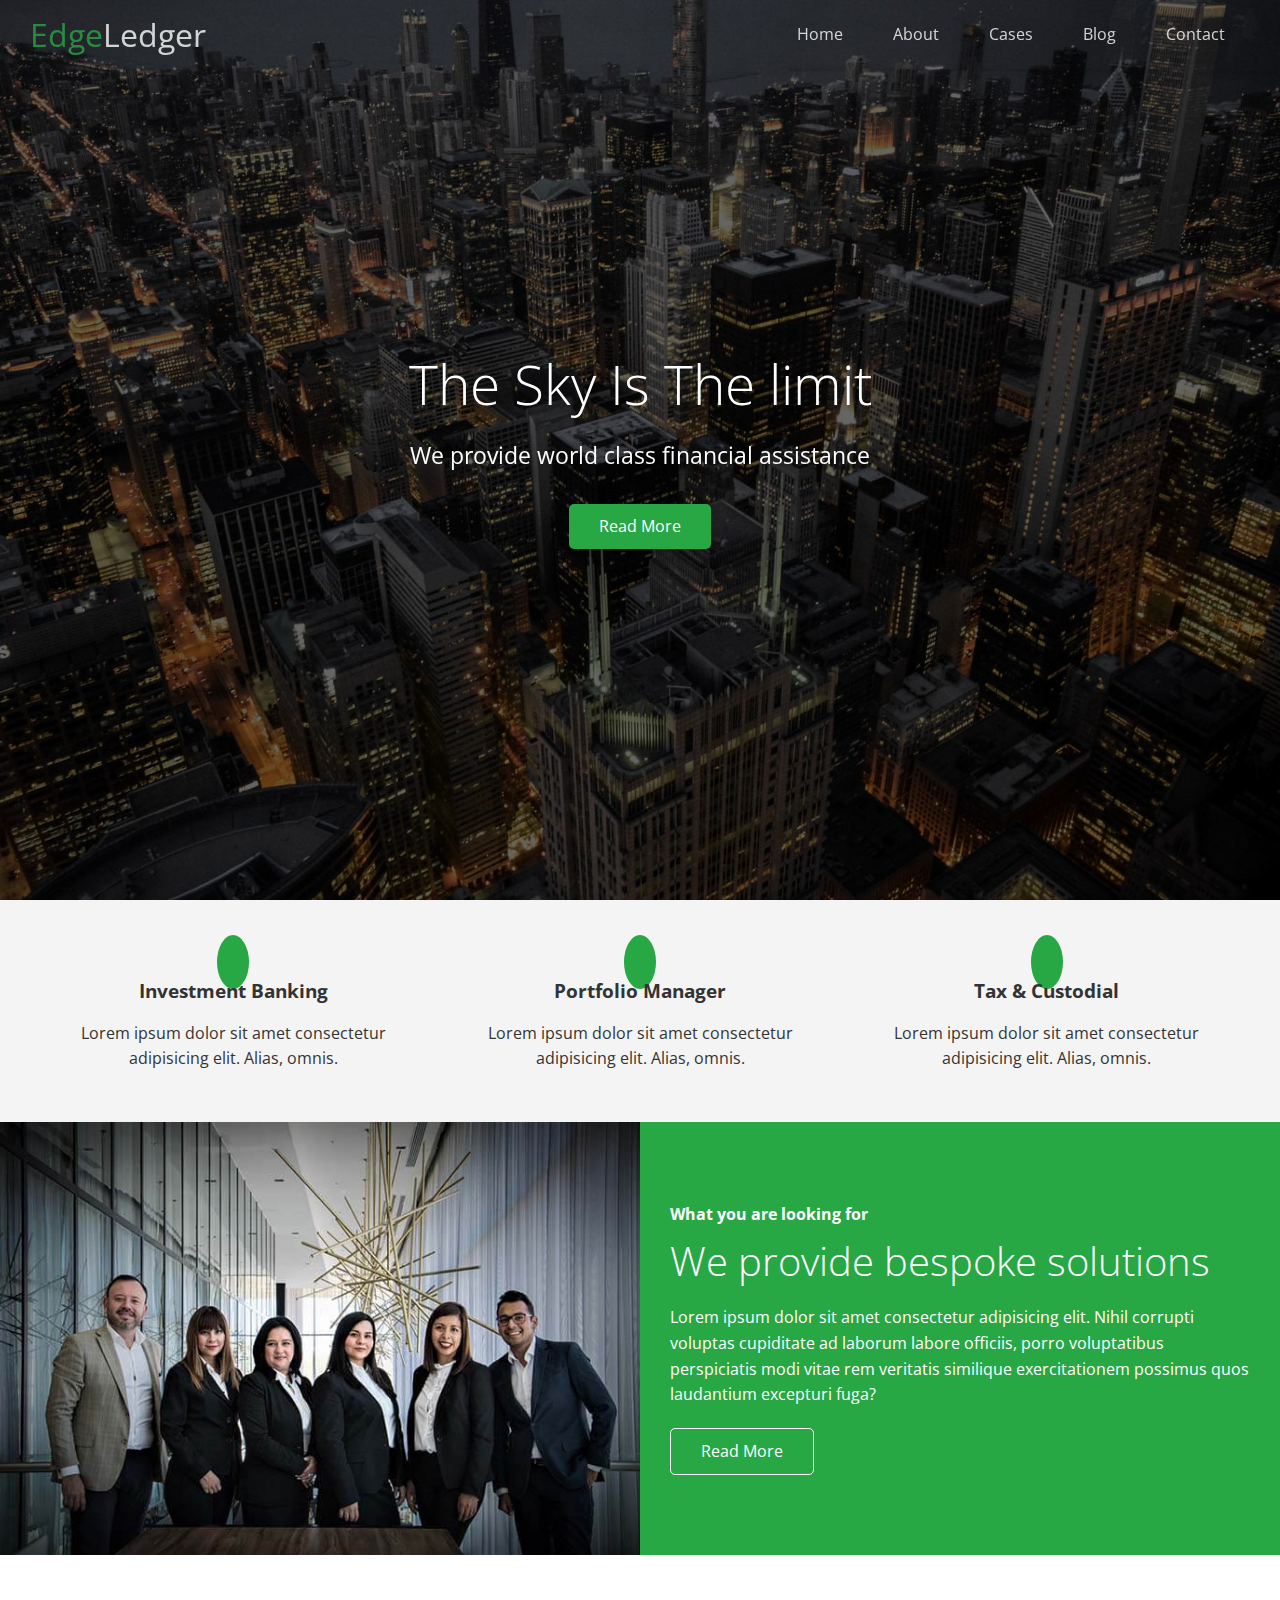
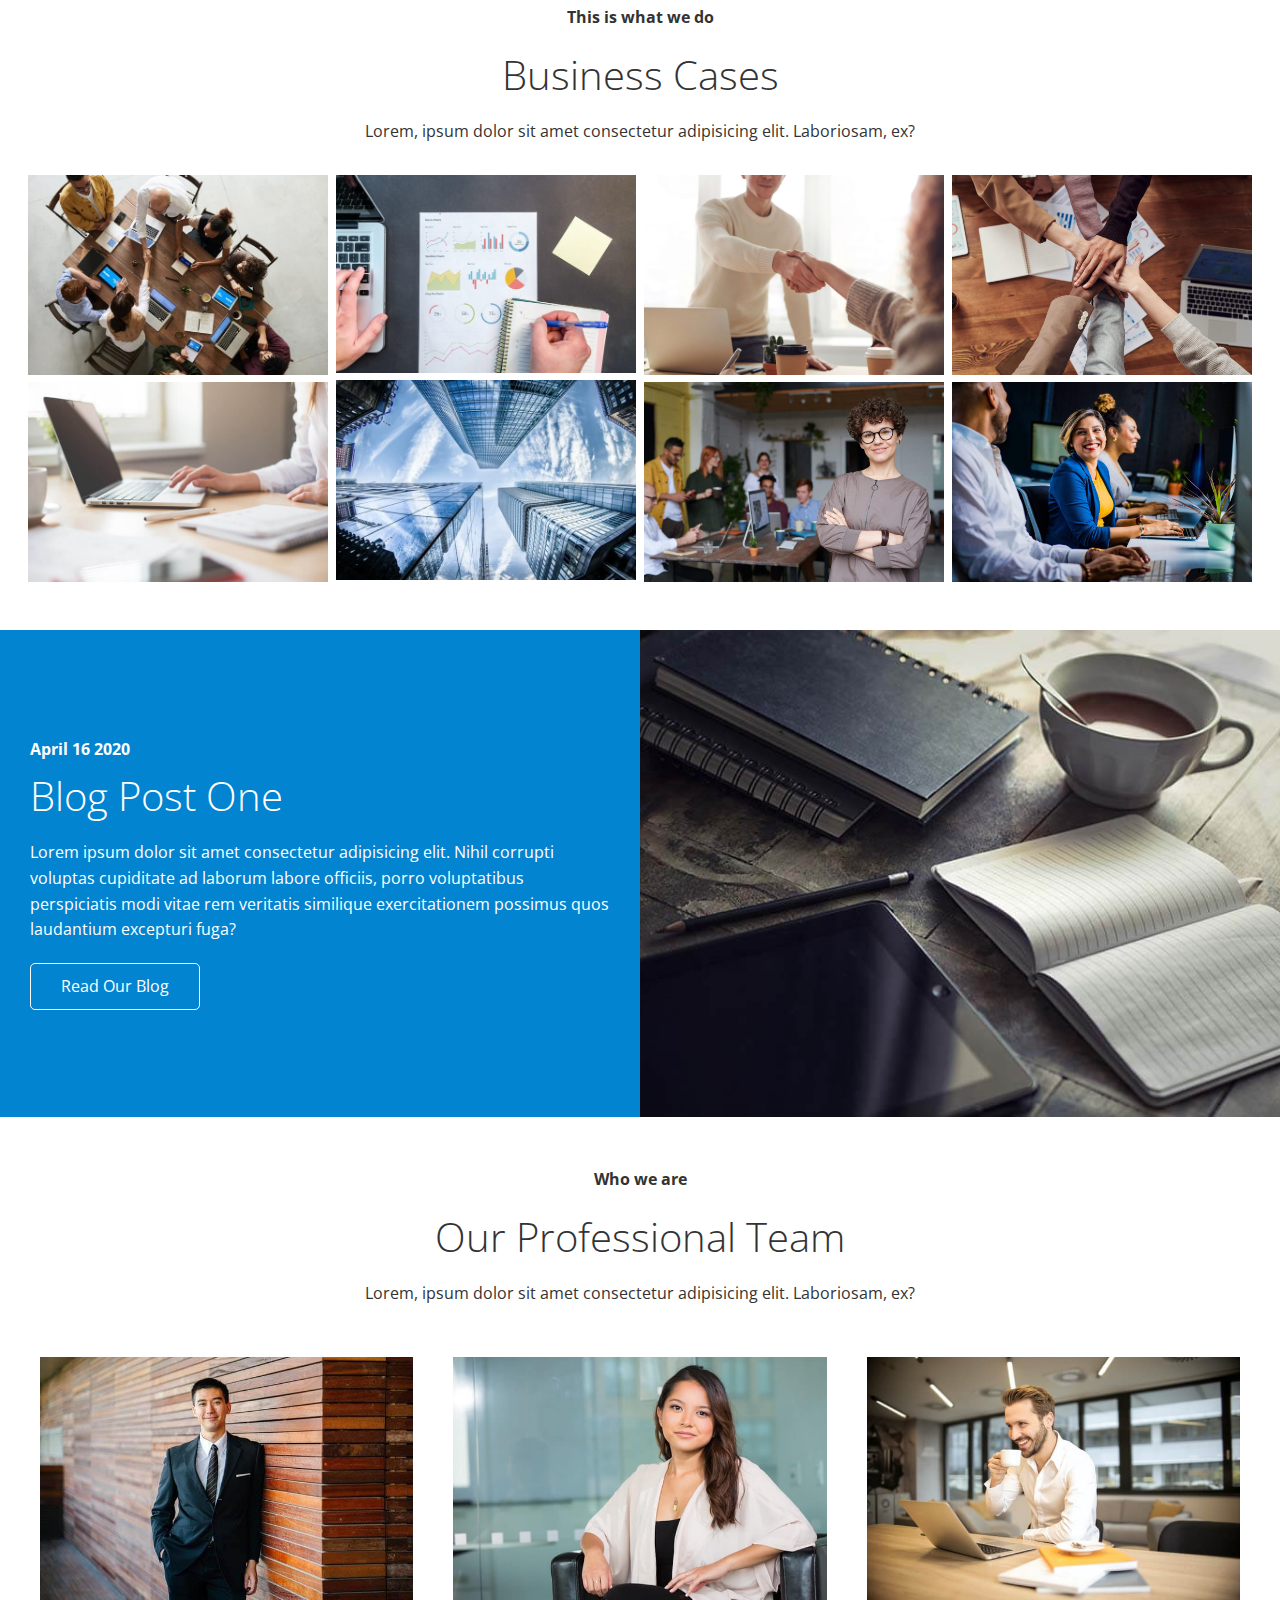
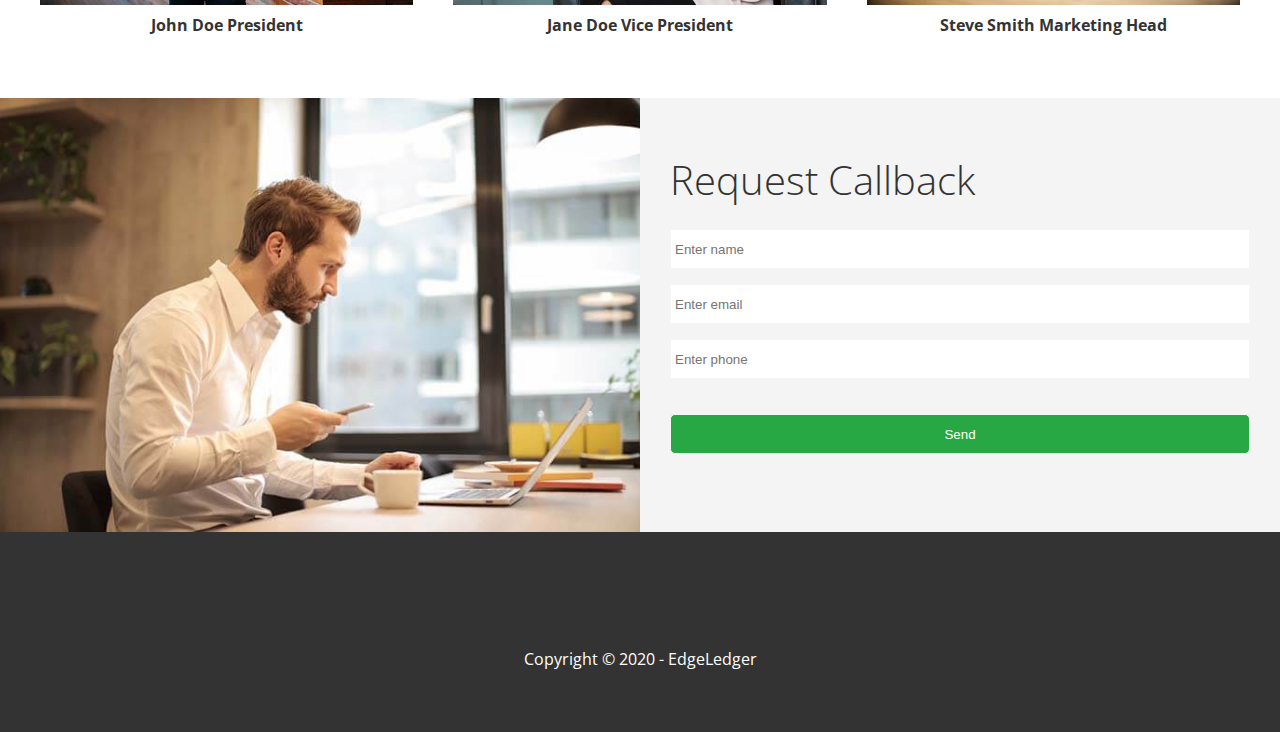
==== commit 4298a3bf: "Update index.html" ====
--- a/index.html
+++ b/index.html
@@ -5,7 +5,7 @@
    <meta charset="UTF-8">
    <meta http-equiv="X-UA-Compatible" content="IE=edge">
    <meta name="viewport" content="width=device-width, initial-scale=1.0">
-   <link rel="shortcut icon" type="image/x-icon" href="/favicon.ico">
+   <link rel="shortcut icon" type="image/x-icon" href="./favicon.ico">
    <link rel="stylesheet" href="https://cdnjs.cloudflare.com/ajax/libs/font-awesome/5.15.3/css/all.min.css"
       integrity="sha512-iBBXm8fW90+nuLcSKlbmrPcLa0OT92xO1BIsZ+ywDWZCvqsWgccV3gFoRBv0z+8dLJgyAHIhR35VZc2oM/gI1w=="
       crossorigin="anonymous" referrerpolicy="no-referrer" />
@@ -74,7 +74,7 @@
          <div class="row">
             <div class="column">
                <div class="column-1">
-                  <img src="/img/home/people.jpg" alt="People">
+                  <img src="./img/home/people.jpg" alt="People">
                </div>
             </div>
             <div class="column">
@@ -102,43 +102,43 @@
          </header>
          <div class="row">
             <div class="column">
-               <a href="/img/cases/cases1.jpg" data-lightbox="cases"
-                  data-title="Lorem, ipsum dolor sit amet consectetur adipisicing elit. Laboriosam, ex?">
-                  <img src="/img/cases/cases1.jpg" alt="">
-               </a>
-               <a href="/img/cases/cases2.jpg" data-lightbox="cases"
-                  data-title="Lorem, ipsum dolor sit amet consectetur adipisicing elit. Laboriosam, ex?">
-                  <img src="/img/cases/cases2.jpg" alt="">
-               </a>
-            </div>
-            <div class="column">
-               <a href="/img/cases/cases3.jpg" data-lightbox="cases"
-                  data-title="Lorem, ipsum dolor sit amet consectetur adipisicing elit. Laboriosam, ex?">
-                  <img src="/img/cases/cases3.jpg" alt="">
-               </a>
-               <a href="/img/cases/cases4.jpg" data-lightbox="cases"
-                  data-title="Lorem, ipsum dolor sit amet consectetur adipisicing elit. Laboriosam, ex?">
-                  <img src="/img/cases/cases4.jpg" alt="">
-               </a>
-            </div>
-            <div class="column">
-               <a href="/img/cases/cases5.jpg" data-lightbox="cases"
-                  data-title="Lorem, ipsum dolor sit amet consectetur adipisicing elit. Laboriosam, ex?">
-                  <img src="/img/cases/cases5.jpg" alt="">
-               </a>
-               <a href="/img/cases/cases6.jpg" data-lightbox="cases"
-                  data-title="Lorem, ipsum dolor sit amet consectetur adipisicing elit. Laboriosam, ex?">
-                  <img src="/img/cases/cases6.jpg" alt="">
-               </a>
-            </div>
-            <div class="column">
-               <a href="/img/cases/cases7.jpg" data-lightbox="cases"
-                  data-title="Lorem, ipsum dolor sit amet consectetur adipisicing elit. Laboriosam, ex?">
-                  <img src="/img/cases/cases7.jpg" alt="">
-               </a>
-               <a href="/img/cases/cases8.jpg" data-lightbox="cases"
-                  data-title="Lorem, ipsum dolor sit amet consectetur adipisicing elit. Laboriosam, ex?">
-                  <img src="/img/cases/cases8.jpg" alt="">
+               <a href="./img/cases/cases1.jpg" data-lightbox="cases"
+                  data-title="Lorem, ipsum dolor sit amet consectetur adipisicing elit. Laboriosam, ex?">
+                  <img src="./img/cases/cases1.jpg" alt="">
+               </a>
+               <a href="./img/cases/cases2.jpg" data-lightbox="cases"
+                  data-title="Lorem, ipsum dolor sit amet consectetur adipisicing elit. Laboriosam, ex?">
+                  <img src="./img/cases/cases2.jpg" alt="">
+               </a>
+            </div>
+            <div class="column">
+               <a href="./img/cases/cases3.jpg" data-lightbox="cases"
+                  data-title="Lorem, ipsum dolor sit amet consectetur adipisicing elit. Laboriosam, ex?">
+                  <img src="./img/cases/cases3.jpg" alt="">
+               </a>
+               <a href="./img/cases/cases4.jpg" data-lightbox="cases"
+                  data-title="Lorem, ipsum dolor sit amet consectetur adipisicing elit. Laboriosam, ex?">
+                  <img src="./img/cases/cases4.jpg" alt="">
+               </a>
+            </div>
+            <div class="column">
+               <a href="./img/cases/cases5.jpg" data-lightbox="cases"
+                  data-title="Lorem, ipsum dolor sit amet consectetur adipisicing elit. Laboriosam, ex?">
+                  <img src="./img/cases/cases5.jpg" alt="">
+               </a>
+               <a href="./img/cases/cases6.jpg" data-lightbox="cases"
+                  data-title="Lorem, ipsum dolor sit amet consectetur adipisicing elit. Laboriosam, ex?">
+                  <img src="./img/cases/cases6.jpg" alt="">
+               </a>
+            </div>
+            <div class="column">
+               <a href="./img/cases/cases7.jpg" data-lightbox="cases"
+                  data-title="Lorem, ipsum dolor sit amet consectetur adipisicing elit. Laboriosam, ex?">
+                  <img src="./img/cases/cases7.jpg" alt="">
+               </a>
+               <a href="./img/cases/cases8.jpg" data-lightbox="cases"
+                  data-title="Lorem, ipsum dolor sit amet consectetur adipisicing elit. Laboriosam, ex?">
+                  <img src="./img/cases/cases8.jpg" alt="">
                </a>
             </div>
          </div>
@@ -149,7 +149,7 @@
          <div class="row">
             <div class="column">
                <div class="column-1">
-                  <img src="/img/home/blog.jpg" alt="Blog">
+                  <img src="./img/home/blog.jpg" alt="Blog">
                </div>
             </div>
             <div class="column">
@@ -177,24 +177,23 @@
          </header>
          <div class="flex-items">
             <div>
-               <img src="/img/team/person1.jpg" alt="">
+               <img src="./img/team/person1.jpg" alt="">
                <h4>John Doe
-                  <p>President</p>
+                  <span>President</span>
                </h4>
             </div>
             <div>
-               <img src="/img/team/person2.jpg" alt="">
+               <img src="./img/team/person2.jpg" alt="">
                <h4>Jane Doe
-                  <p>Vice President</p>
+                  <span>Vice President</span>
                </h4>
             </div>
             <div>
-               <img src="/img/team/person3.jpg" alt="">
+               <img src="./img/team/person3.jpg" alt="">
                <h4>Steve Smith
-                  <p>Marketing Head</p>
+                  <span>Marketing Head</span>
                </h4>
             </div>
-         </div>
          </div>
       </section>
 
@@ -203,14 +202,14 @@
          <div class="row">
             <div class="column">
                <div class="column-1">
-                  <img src="/img/home/contact.jpg" alt="Contact">
+                  <img src="./img/home/contact.jpg" alt="Contact">
                </div>
             </div>
             <div class="column">
                <div class="column-2 bg-light">
                   <h2>Request Callback</h2>
-                  <form action="process.php" class="callback-form">
-                     <div class="form-control" method="POST">
+                  <form action="process.php" class="callback-form" method="post">
+                     <div class="form-control">
                         <label for="name"></label>
                         <input type="text" name="name" id="name" placeholder="Enter name">
                      </div>
@@ -284,4 +283,4 @@
    </script>
 </body>
 
-</html>+</html>
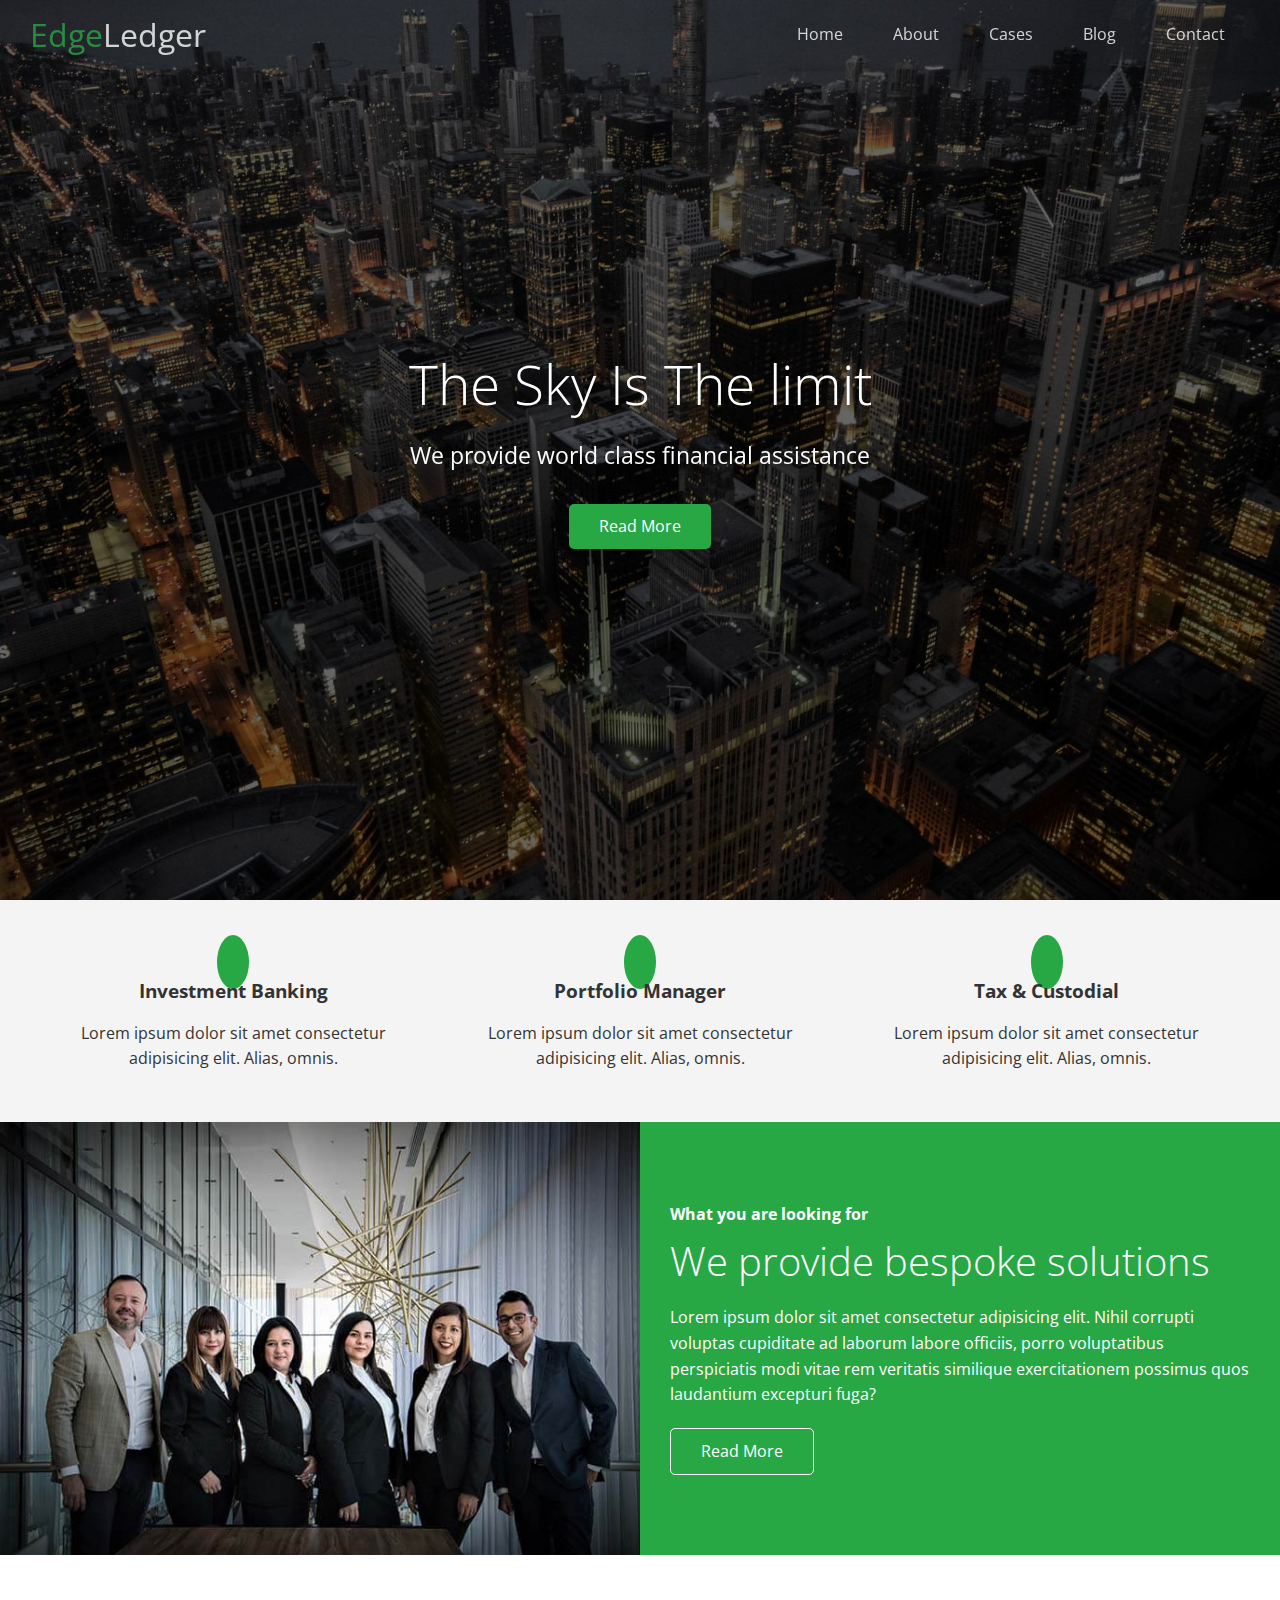
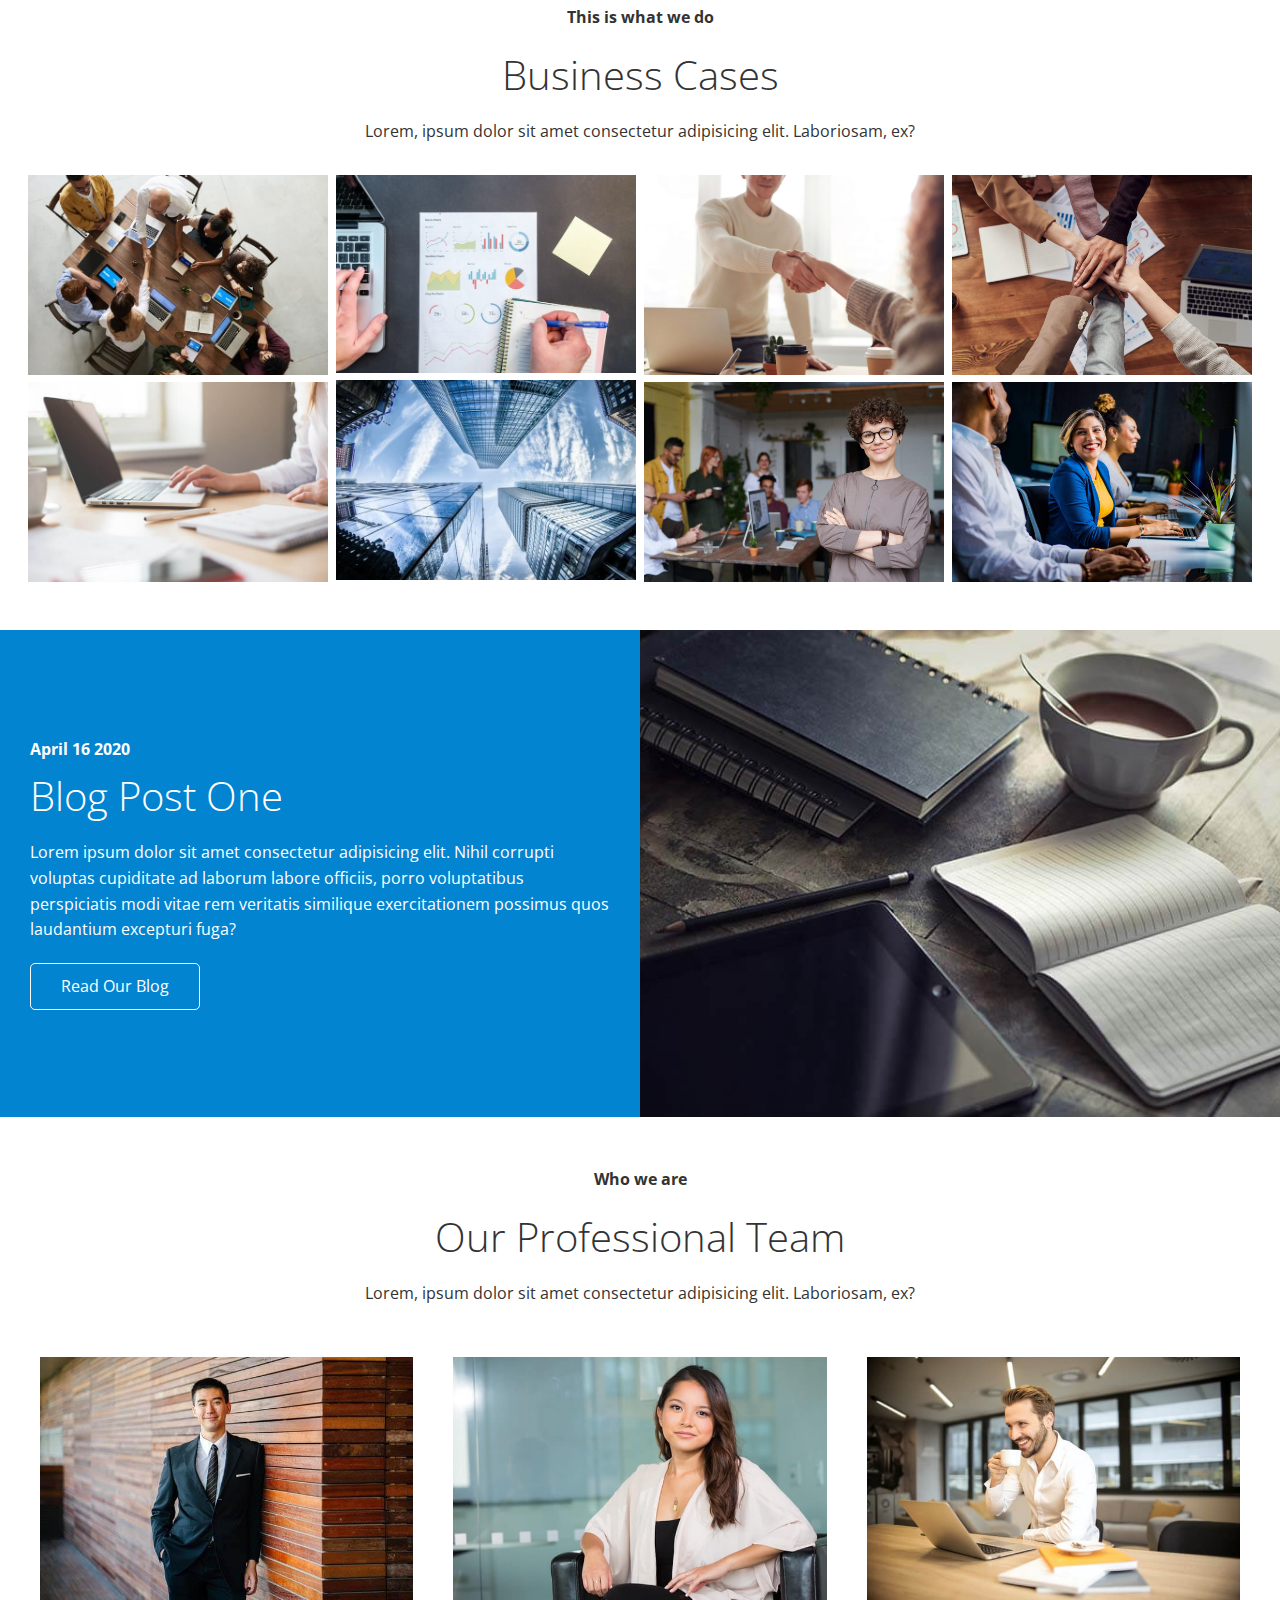
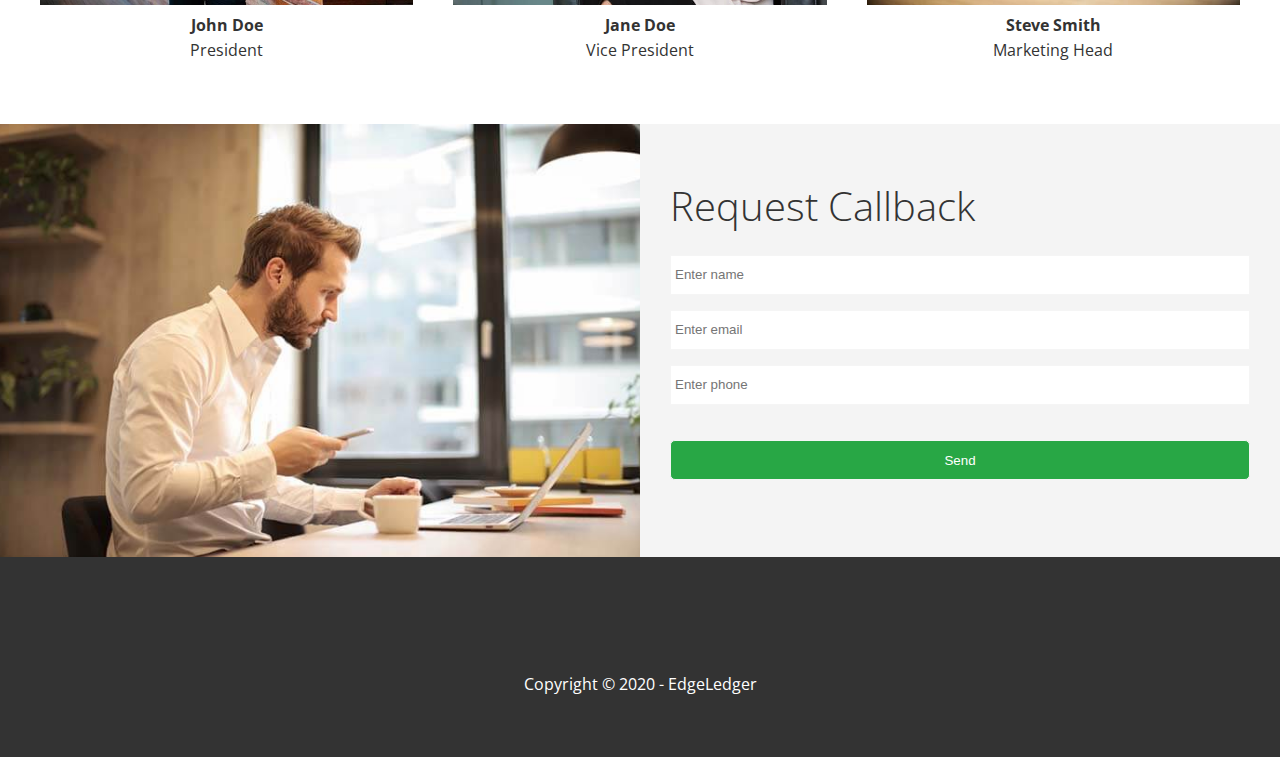
==== commit 9a33268d: "Update index.html" ====
--- a/index.html
+++ b/index.html
@@ -178,21 +178,18 @@
          <div class="flex-items">
             <div>
                <img src="./img/team/person1.jpg" alt="">
-               <h4>John Doe
-                  <span>President</span>
-               </h4>
+               <h4>John Doe</h4>
+               <p>President</p>
             </div>
             <div>
                <img src="./img/team/person2.jpg" alt="">
-               <h4>Jane Doe
-                  <span>Vice President</span>
-               </h4>
+               <h4>Jane Doe</h4>
+               <p>Vice President</p>
             </div>
             <div>
                <img src="./img/team/person3.jpg" alt="">
-               <h4>Steve Smith
-                  <span>Marketing Head</span>
-               </h4>
+               <h4>Steve Smith</h4>
+               <p>Marketing Head</p>
             </div>
          </div>
       </section>
